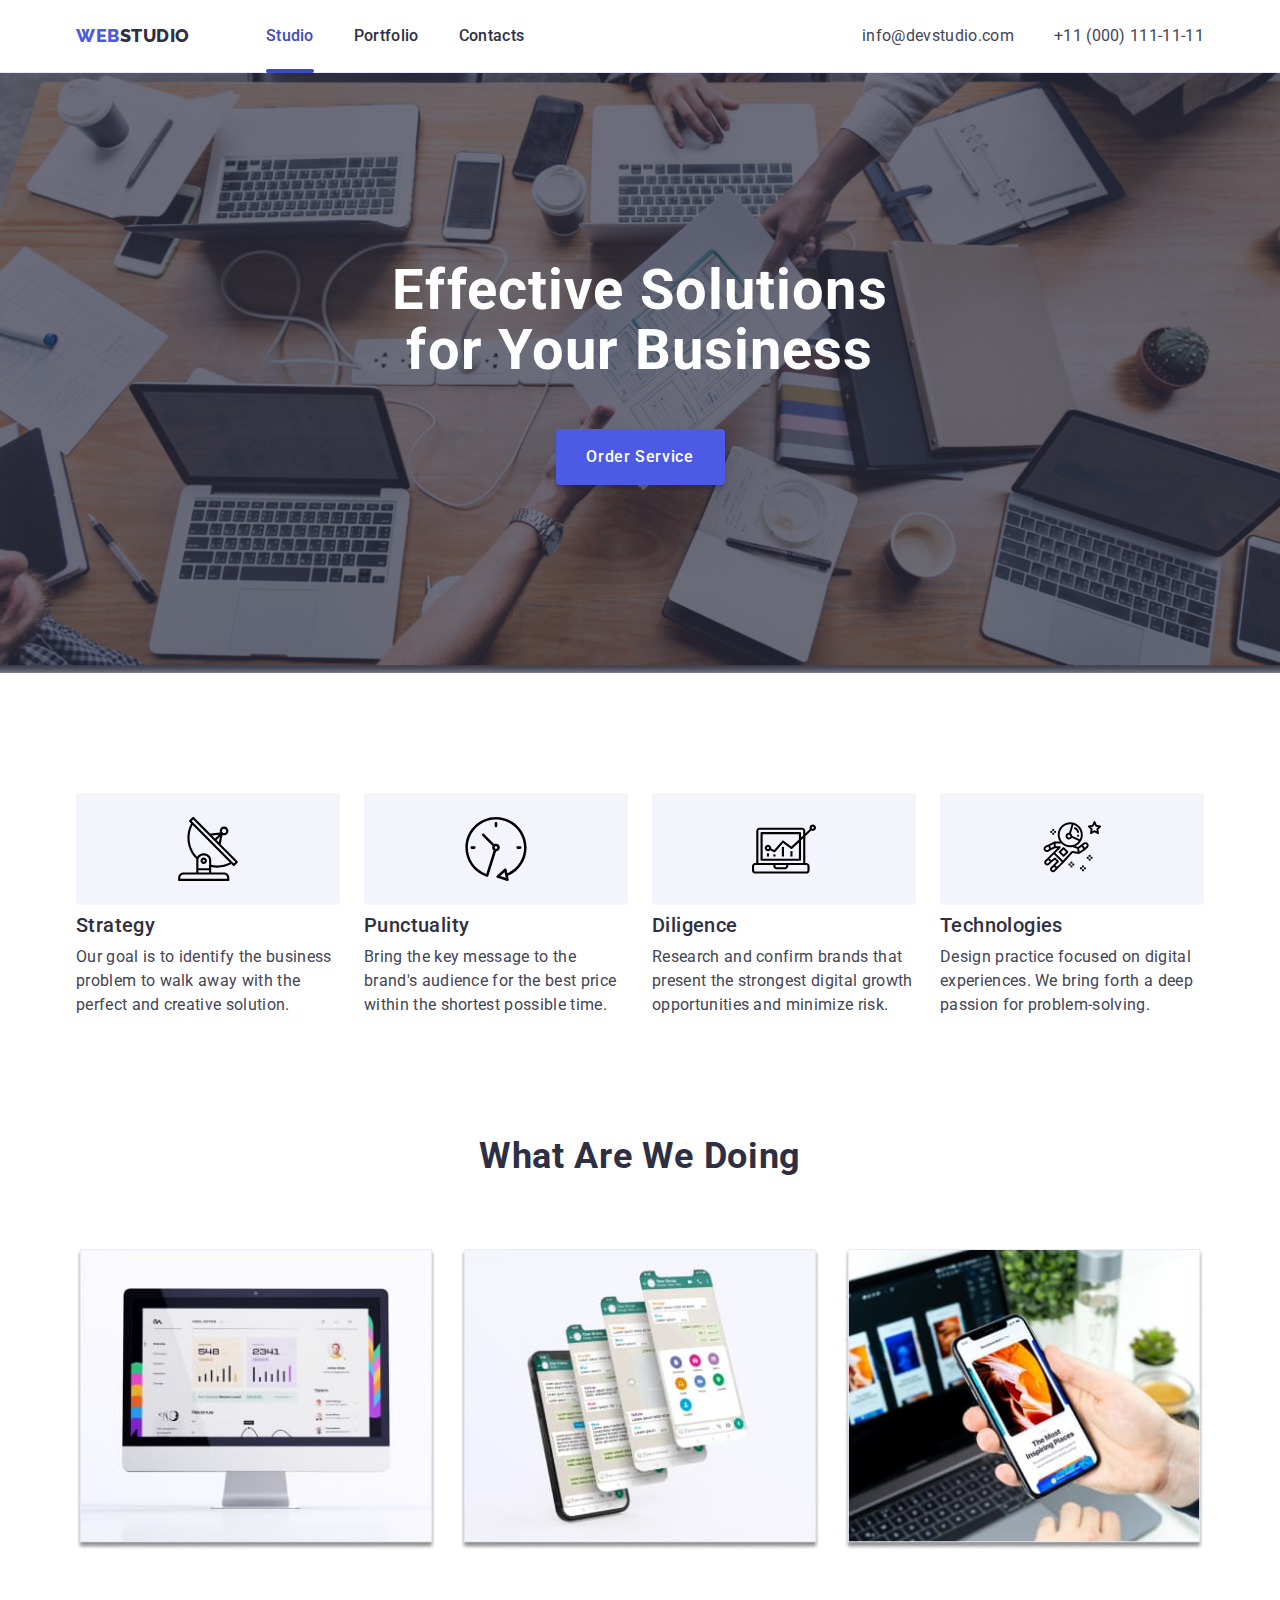
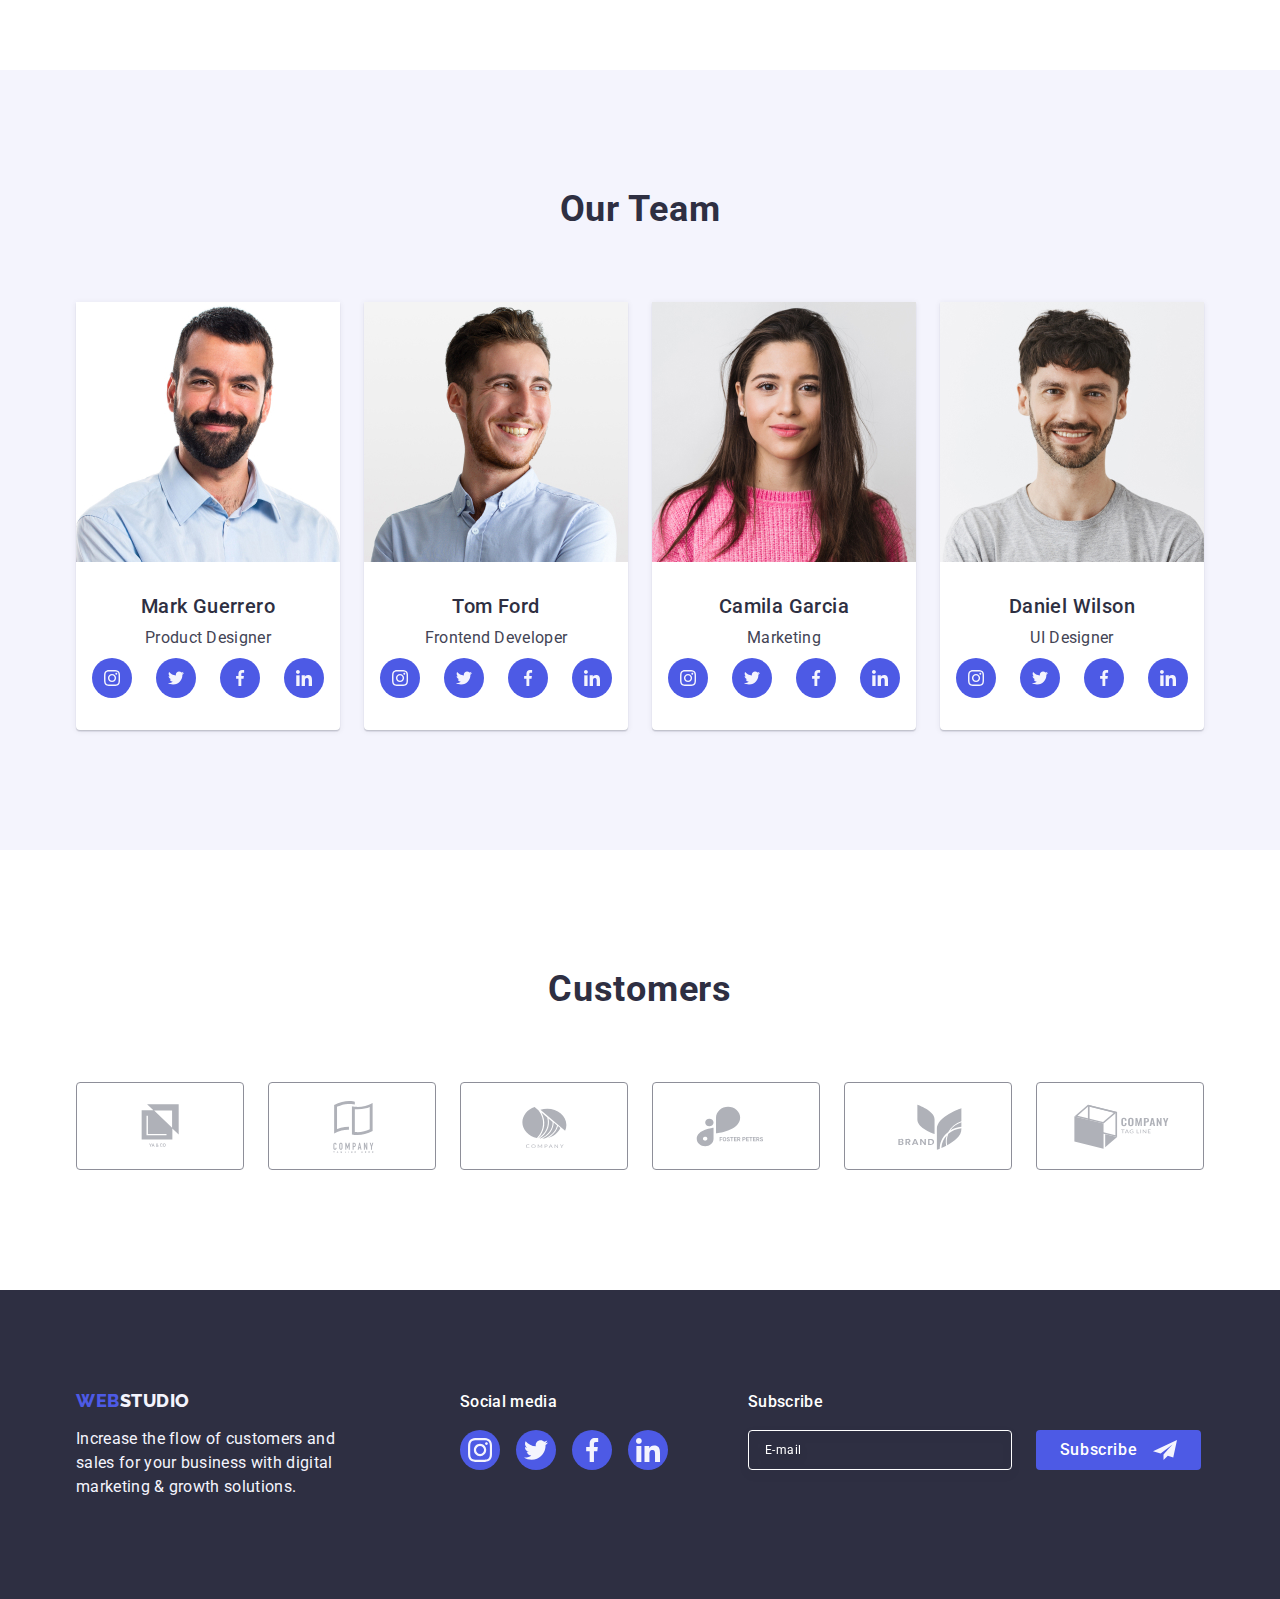
==== index.html @ 28e923bb "Initial commit" ====
<!DOCTYPE html>
<html lang="en">
  <head>
    <meta charset="UTF-8" />
    <meta http-equiv="X-UA-Compatible" content="IE=edge" />
    <meta name="viewport" content="width=device-width, initial-scale=1.0" />
    <title>WebStudio</title>
    <link
      rel="stylesheet"
      href="https://cdnjs.cloudflare.com/ajax/libs/modern-normalize/1.0.0/modern-normalize.min.css"
    />
    <link rel="stylesheet" href="./css/styles.css" />
    <link rel="preconnect" href="https://fonts.googleapis.com" />
    <link rel="preconnect" href="https://fonts.gstatic.com" crossorigin />
    <link
      href="https://fonts.googleapis.com/css2?family=Raleway:wght@800&family=Roboto:wght@400;500;700;900&display=swap"
      rel="stylesheet"
    />
  </head>
  <body>
    <header class="header-border">
      <div class="container header-container">
        <nav class="list header-nav">
          <a class="logo link header-nav-link margin-logo" href="./index.html"
            >Web<span class="studio">Studio</span></a
          >

          <ul class="list header-list">
            <li>
              <a
                class="menu-link link header-nav-link curent"
                href="./index.html"
                >Studio</a
              >
            </li>
            <li>
              <a class="menu-link link header-nav-link" href="./portfolio.html"
                >Portfolio</a
              >
            </li>
            <li>
              <a class="menu-link link header-nav-link" href="">Contacts</a>
            </li>
          </ul>
        </nav>
        <address class="contact list">
          <ul class="list contact-list">
            <li>
              <a
                class="contact-link link header-nav-link"
                href="mailto:info@devstudio.com"
                >info@devstudio.com</a
              >
            </li>
            <li>
              <a
                class="contact-link link header-nav-link"
                href="tel:+110001111111"
                >+11 (000) 111-11-11</a
              >
            </li>
          </ul>
        </address>
      </div>
    </header>
    <main>
      <!-- Section 1 -->
      <section class="section-order first-s">
        <div class="container">
          <h1 class="sectionh order-container">
            Effective Solutions for Your Business
          </h1>
          <button
            class="btn-order order-container"
            type="button"
            data-modal-open
          >
            Order Service
          </button>
        </div>
      </section>
      <!-- Section 2 -->
      <section class="section">
        <div class="container">
          <h2 class="visually-hidden">Section2</h2>
          <ul class="list section-info">
            <li class="section-info-list">
              <div class="section-list">
                <svg class="use-sec-2" width="64" height="64">
                  <use href="./images/icon.svg#icon-strategy"></use>
                </svg>
              </div>
              <h3 class="sectionhhh">Strategy</h3>
              <p class="info-p">
                Our goal is to identify the business problem to walk away with
                the perfect and creative solution.
              </p>
            </li>
            <li class="section-info-list">
              <div class="section-list">
                <svg class="use-sec-2" width="64" height="64">
                  <use href="./images/icon.svg#icon-punctuality"></use>
                </svg>
              </div>
              <h3 class="sectionhhh">Punctuality</h3>
              <p class="info-p">
                Bring the key message to the brand's audience for the best price
                within the shortest possible time.
              </p>
            </li>
            <li class="section-info-list">
              <div class="section-list">
                <svg class="use-sec-2" width="64" height="64">
                  <use href="./images/icon.svg#icon-diligence"></use>
                </svg>
              </div>
              <h3 class="sectionhhh">Diligence</h3>
              <p class="info-p">
                Research and confirm brands that present the strongest digital
                growth opportunities and minimize risk.
              </p>
            </li>
            <li class="section-info-list">
              <div class="section-list">
                <svg class="use-sec-2" width="64" height="64">
                  <use href="./images/icon.svg#icon-technologies"></use>
                </svg>
              </div>
              <h3 class="sectionhhh">Technologies</h3>
              <p class="info-p">
                Design practice focused on digital experiences. We bring forth a
                deep passion for problem-solving.
              </p>
            </li>
          </ul>
        </div>
      </section>
      <!-- Section 3 -->
      <section class="section sectoin-what">
        <div class="container">
          <h2 class="secthh list">What are we doing</h2>
          <ul class="list whatarewedoing">
            <li class="img-list">
              <img
                src="./images/img-1.jpg"
                alt="computer"
                width="360"
                height="300"
              />
            </li>
            <li class="img-list">
              <img
                src="./images/img-2.jpg"
                alt="iphone"
                width="360"
                height="300"
              />
            </li>
            <li class="img-list">
              <img
                src="./images/img-3.jpg"
                alt="computer and iphone"
                width="360"
                height="300"
              />
            </li>
          </ul>
        </div>
      </section>
      <!-- Section 4 -->
      <section class="sectionteam section">
        <div class="container">
          <h2 class="secthh list">Our Team</h2>
          <ul class="list whatarewedoing">
            <li class="team-back">
              <img
                src="./images/team-1.jpg"
                alt="a man with a beard"
                width="264"
              />

              <div class="name-and-job">
                <h3 class="section4">Mark Guerrero</h3>
                <p class="info-4">Product Designer</p>

                <ul class="list social-list">
                  <li class="social-list-item">
                    <a href="" class="btn-link">
                      <svg class="teamsvg" width="16" height="16">
                        <use href="./images/icon.svg#icon-instagram"></use>
                      </svg>
                    </a>
                  </li>
                  <li class="social-list-item">
                    <a href="" class="btn-link">
                      <svg class="teamsvg" width="16" height="16">
                        <use href="./images/icon.svg#icon-twitter"></use>
                      </svg>
                    </a>
                  </li>
                  <li class="social-list-item">
                    <a href="" class="btn-link">
                      <svg class="teamsvg" width="16" height="16">
                        <use href="./images/icon.svg#icon-facebook"></use>
                      </svg>
                    </a>
                  </li>
                  <li class="social-list-item">
                    <a href="" class="btn-link">
                      <svg class="teamsvg" width="16" height="16">
                        <use href="./images/icon.svg#icon-linkedin"></use>
                      </svg>
                    </a>
                  </li>
                </ul>
              </div>
            </li>
            <li class="team-back">
              <img
                src="./images/team-2.jpg"
                alt="a man in a shirt"
                width="264"
              />
              <div class="name-and-job">
                <h3 class="section4">Tom Ford</h3>
                <p class="info-4">Frontend Developer</p>

                <ul class="list social-list">
                  <li class="social-list-item">
                    <a href="" class="btn-link">
                      <svg class="teamsvg" width="16" height="16">
                        <use href="./images/icon.svg#icon-instagram"></use>
                      </svg>
                    </a>
                  </li>
                  <li class="social-list-item">
                    <a href="" class="btn-link">
                      <svg class="teamsvg" width="16" height="16">
                        <use href="./images/icon.svg#icon-twitter"></use>
                      </svg>
                    </a>
                  </li>
                  <li class="social-list-item">
                    <a href="" class="btn-link">
                      <svg class="teamsvg" width="16" height="16">
                        <use href="./images/icon.svg#icon-facebook"></use>
                      </svg>
                    </a>
                  </li>
                  <li class="social-list-item">
                    <a href="" class="btn-link">
                      <svg class="teamsvg" width="16" height="16">
                        <use href="./images/icon.svg#icon-linkedin"></use>
                      </svg>
                    </a>
                  </li>
                </ul>
              </div>
            </li>

            <li class="team-back">
              <img
                src="./images/team-3.jpg"
                alt="a girl in a pink sweater"
                width="264"
              />
              <div class="name-and-job">
                <h3 class="section4">Camila Garcia</h3>
                <p class="info-4">Marketing</p>

                <ul class="list social-list">
                  <li class="social-list-item">
                    <a href="" class="btn-link">
                      <svg class="teamsvg" width="16" height="16">
                        <use href="./images/icon.svg#icon-instagram"></use>
                      </svg>
                    </a>
                  </li>
                  <li class="social-list-item">
                    <a href="" class="btn-link">
                      <svg class="teamsvg" width="16" height="16">
                        <use href="./images/icon.svg#icon-twitter"></use>
                      </svg>
                    </a>
                  </li>
                  <li class="social-list-item">
                    <a href="" class="btn-link">
                      <svg class="teamsvg" width="16" height="16">
                        <use href="./images/icon.svg#icon-facebook"></use>
                      </svg>
                    </a>
                  </li>
                  <li class="social-list-item">
                    <a href="" class="btn-link">
                      <svg class="teamsvg" width="16" height="16">
                        <use href="./images/icon.svg#icon-linkedin"></use>
                      </svg>
                    </a>
                  </li>
                </ul>
              </div>
            </li>
            <li class="team-back">
              <img
                src="./images/team-4.jpg"
                alt="a man in a sriyan jacket"
                width="264"
              />
              <div class="name-and-job">
                <h3 class="section4">Daniel Wilson</h3>
                <p class="info-4">UI Designer</p>

                <ul class="list social-list">
                  <li class="social-list-item">
                    <a href="" class="btn-link">
                      <svg class="teamsvg" width="16" height="16">
                        <use href="./images/icon.svg#icon-instagram"></use>
                      </svg>
                    </a>
                  </li>
                  <li class="social-list-item">
                    <a href="" class="btn-link">
                      <svg class="teamsvg" width="16" height="16">
                        <use href="./images/icon.svg#icon-twitter"></use>
                      </svg>
                    </a>
                  </li>
                  <li class="social-list-item">
                    <a href="" class="btn-link">
                      <svg class="teamsvg" width="16" height="16">
                        <use href="./images/icon.svg#icon-facebook"></use>
                      </svg>
                    </a>
                  </li>
                  <li class="social-list-item">
                    <a href="" class="btn-link">
                      <svg class="teamsvg" width="16" height="16">
                        <use href="./images/icon.svg#icon-linkedin"></use>
                      </svg>
                    </a>
                  </li>
                </ul>
              </div>
            </li>
          </ul>
        </div>
      </section>
      <!--Section customers-->
      <section class="section sec">
        <div class="container">
          <h2 class="secthh list customer">Customers</h2>
          <ul class="list customer-sec">
            <li class="customer-list">
              <a class="link customer-link" href="">
                <svg class="customersvg" width="104" height="56">
                  <use href="./images/icon.svg#icon-logo-1"></use>
                </svg>
              </a>
            </li>
            <li class="customer-list">
              <a class="link customer-link" href="">
                <svg class="customersvg" width="104" height="56">
                  <use href="./images/icon.svg#icon-logo-2"></use>
                </svg>
              </a>
            </li>
            <li class="customer-list">
              <a class="link customer-link" href="">
                <svg class="customersvg" width="104" height="56">
                  <use href="./images/icon.svg#icon-logo-3"></use>
                </svg>
              </a>
            </li>
            <li class="customer-list">
              <a class="link customer-link" href="">
                <svg class="customersvg" width="104" height="56">
                  <use href="./images/icon.svg#icon-logo-4"></use>
                </svg>
              </a>
            </li>
            <li class="customer-list">
              <a class="link customer-link" href="">
                <svg class="customersvg" width="104" height="56">
                  <use href="./images/icon.svg#icon-logo-5"></use>
                </svg>
              </a>
            </li>
            <li class="customer-list">
              <a class="link customer-link" href="">
                <svg class="customersvg" width="104" height="56">
                  <use href="./images/icon.svg#icon-logo-6"></use>
                </svg>
              </a>
            </li>
          </ul>
        </div>
      </section>
    </main>
    <footer class="end">
      <div class="container sec-footer">
        <div class="footer-logo-wrapper">
          <a class="logo link footer-logo" href="./index.html"
            >Web<span class="st-footer">Studio</span></a
          >
          <p class="footend">
            Increase the flow of customers and sales for your business with
            digital marketing & growth solutions.
          </p>
        </div>

        <div class="footer-social-wrapper">
          <p class="social-media">Social media</p>
          <ul class="list social-list foot-list">
            <li class="social-list">
              <a href="" class="btn-link btn-link-footer">
                <svg class="use-sec-footer" width="24" height="24">
                  <use href="./images/icon.svg#icon-instagram"></use>
                </svg>
              </a>
            </li>
            <li class="social-list">
              <a href="" class="btn-link btn-link-footer">
                <svg class="use-sec-footer" width="24" height="24">
                  <use href="./images/icon.svg#icon-twitter"></use>
                </svg>
              </a>
            </li>
            <li class="social-list">
              <a href="" class="btn-link btn-link-footer">
                <svg class="use-sec-footer" width="24" height="24">
                  <use href="./images/icon.svg#icon-facebook"></use>
                </svg>
              </a>
            </li>
            <li class="social-list">
              <a href="" class="btn-link btn-link-footer">
                <svg class="use-sec-footer" width="24" height="24">
                  <use href="./images/icon.svg#icon-linkedin"></use>
                </svg>
              </a>
            </li>
          </ul>
        </div>
        <div class="footer-form-wrapper">
          <p class="social-media">Subscribe</p>
          <form class="footer-form">
            <label class="footer-form-label">
              <input
                type="email"
                name="user_email"
                class="footer-form-input"
                required
                placeholder="E-mail"
            /></label>
            <button type="submit" class="footer-btn social-media">
              Subscribe
              <svg class="telegram-svg" width="24" height="24">
                <use href="./images/icon.svg#icon-telegram"></use>
              </svg>
            </button>
          </form>
        </div>
      </div>
    </footer>
    <div class="backfon is-hidden" data-modal>
      <div class="modal">
        <button class="btnmodal" type="button" data-modal-close>
          <svg class="modal-close" width="8" height="8">
            <use href="./images/icon.svg#icon-modal"></use>
          </svg>
        </button>
        <form class="modal-form">
          <p class="call-you">Leave your contacts and we will call you back</p>
          <label class="modal-form-field">
            <span class="modal-form-input-desk">Name</span>
            <span class="modal-form-item-wrapper">
              <input
                type="text"
                name="user_name"
                class="modal-form-input"
                required
                pattern="^[a-zA-Zа-яА-ЯіІїЇ]+$"
                minlength="2"
              />
              <svg class="modal-form-svg" width="18" height="24">
                <use href="./images/icon.svg#icon-person"></use>
              </svg>
            </span>
          </label>
          <label class="modal-form-field">
            <span class="modal-form-input-desk">Phone</span>
            <span class="modal-form-item-wrapper">
              <input
                type="tel"
                name="user_phone"
                class="modal-form-input"
                required
                pattern="[0-9]{3}-[0-9]{3}-[0-9]{2}-[0-9]{2}"
                title="xxx-xxx-xx-xx"
              />
              <svg class="modal-form-svg" width="18" height="24">
                <use href="./images/icon.svg#icon-phone"></use>
              </svg>
            </span>
          </label>
          <label class="modal-form-field">
            <span class="modal-form-input-desk">Email</span>
            <span class="modal-form-item-wrapper">
              <input
                type="email"
                name="user_email"
                class="modal-form-input"
                required
              />
              <svg class="modal-form-svg" width="18" height="24">
                <use href="./images/icon.svg#icon-email-black"></use>
              </svg>
            </span>
          </label>
          <label class="modal-form-field">
            <span class="modal-form-input-desk">Comment</span>
            <textarea
              name="user_message"
              class="modal-form-text"
              placeholder="Text input"
            ></textarea>
          </label>
          <input
            id="user-policy"
            type="checkbox"
            name="user_policy"
            class="modal-form-check visually-hidden"
          />
          <label for="user-policy" class="modal-form-check-desk">
            <span class="modal-fake-checkbox">
              <svg class="modal-fake-svg" width="10" height="8">
                <use href="./images/icon.svg#icon-check"></use>
              </svg>
            </span>
            I accept the terms and conditions of the&nbsp;
            <a href="" class="modal-policy-link">Privacy Policy</a></label
          >
          <button type="submit" class="modal-form-send">Send</button>
        </form>
      </div>
    </div>
    <script src="./js/modal.js"></script>
  </body>
</html>
---- css/styles.css ----
:root {
    --back-cl:#FFFFFF;
    --text-cl:#4d5ae5;
    --logo-span:#2e2f42;
    --hover-cl: #404bbf;
    --contact-cl: #434455;
    --back-btn-cl: #f4f4fd;
    --icon-color:#afb1b8;
    --transition-fon: 1250ms cubic-bezier(0.4, 0, 0.2, 1);
}


h1,
h2,
h3,
h4,
h5,
h6,
p {
    margin: 0;
}

ul,
ol {
    margin: 0;
    padding: 0;
}
.link {
    text-decoration: none;
}

.list {
    list-style: none;
    padding: 0;
    margin: 0;
}

img {
    display: block;
    max-width: 100%;
    height: auto;
}
button {
    cursor: pointer;
}
.visually-hidden {
    position: absolute;
    width: 1px;
    height: 1px;
    margin: -1px;
    border: 0;
    padding: 0;

    white-space: nowrap;
    clip-path: inset(100%);
    clip: rect(0 0 0 0);
    overflow: hidden;
}

.container {
    width: 1158px;
    margin-left: auto;
    margin-right: auto;
    padding-left: 15px;
    padding-right: 15px;
    align-items: center;
}
body {
    font-family: "Roboto", sans-serif;
    color: var(--contact-cl);
    background-color: var(--back-cl);
}
/* Header*/
.header-border {
    border-bottom: 1px solid #e7e9fc;
    box-shadow: 0px 2px 1px rgba(46, 47, 66, 0.08),
        0px 1px 1px rgba(46, 47, 66, 0.16),
        0px 1px 6px rgba(46, 47, 66, 0.08);
}
.header-container {
    display: flex;
}
.header-nav {
    display: flex;
    margin-right: auto;
    align-items: center;
}
.logo {
    font-family: "Raleway", sans-serif;
    font-weight: 800;
    font-size: 18px;
    line-height: 1.17;
    letter-spacing: 0.03em;
    text-transform: uppercase;
    color: var(--text-cl);
}
.menu-link {
    font-weight: 500;
    font-size: 16px;
    line-height: 1.5;
    letter-spacing: 0.02em;
    color: var(--logo-span);
    transition: color var(--transition-fon);
}


.menu-link:hover,
.menu-link:focus {
    color: var(--hover-cl);

}
.header-nav-link {
    display: block;
    padding-top: 24px;
    padding-bottom: 24px;
}
.header-list {
    display: flex;
    align-items: center;
    gap: 40px;
}
.contact-list {
    display: flex;
    align-items: center;
    gap: 40px;
}
.margin-logo {
    margin-right: 76px;
}
.studio {
    color: var(--logo-span);
}
.contact {
    font-style: normal;
}

.contact-link {
    font-size: 16px;
    line-height: 1.5;
    letter-spacing: 0.02em;
    color: var(--contact-cl);
    transition: color var(--transition-fon);
}

.contact-link:hover,
.contact-link:focus {
    color: var(--hover-cl);
}
.curent {
    position: relative;
    color: var(--hover-cl);
}

.curent::after {
    display: block;
    position: absolute;
    content: '';
    width: 100%;
    height: 4px;
    border-radius: 2px;
    bottom: -1px;
    background-color: var(--hover-cl);
}
/*Section order*/
.section-order {
    padding-top: 188px;
    padding-bottom: 188px;
}
.sectionh {
    font-size: 56px;
    line-height: 1.07;
    text-align: center;
    letter-spacing: 0.02em;
    color: var(--back-cl);
    max-width: 496px;
    margin-bottom: 48px;
}
.order-container {
    margin-left: auto;
    margin-right: auto;
}
.first-s {
    background-image: linear-gradient(rgba(46, 47, 66, 0.7), rgba(46, 47, 66, 0.7)), url(../images/hero-back.jpg);

    background-repeat: no-repeat;
    background-position: center;
    background-size: cover;
    max-width: 1440px;
    max-height: 600px;
    margin: 0 auto;

}
.btn-order {
    display: block;
    background-color: #4D5AE5;
    font-family: "Roboto", sans-serif;
    font-weight: 500;
    font-size: 16px;
    line-height: 1.5;
    letter-spacing: 0.04em;
    box-shadow: 0px 4px 4px rgba(0, 0, 0, 0.15);
    border-radius: 4px;
    border: 0;
    color: var(--back-cl);
    cursor: pointer;
    min-width: 169px;
    min-height: 56px;
    transition: color var(--transition-fon), background-color var(--transition-fon);
}

.btn-order:hover,
.btn-order:focus {
    color: var(--back-cl);
    background-color: var(--hover-cl);

}
/*Section 2*/
.section {
    padding-top: 120px;
    padding-bottom: 120px;
}
.section-info {
    display: flex;
    gap: 24px;
}
.section-info-list {
    width: calc((100% - 72px) / 4);
}
.section-list {
    display: flex;
    align-items: center;
    justify-content: center;
    width: 264px;
    height: 112px;
    background-color: #F4F4FD;
    margin-bottom: 8px;
    border-radius: 4px;
    transition: filter var(--transition-fon);
}

.section-list:hover,
.section-list:focus {
    filter: drop-shadow(0px 4px 4px rgba(0, 0, 0, 0.25));
}
.sectionhhh {
    font-weight: 500;
    font-size: 20px;
    line-height: 1.2;
    letter-spacing: 0.02em;
    color: var(--logo-span);
    margin-bottom: 8px;
}
.info-p {
    font-size: 16px;
    line-height: 1.5;
    letter-spacing: 0.02em;
    color: var(--contact-cl);
    width: 264px;
}
/*Section 3*/
.sectoin-what {
    padding-top: 0;
}
.secthh {
    font-size: 36px;
    line-height: 1.11;
    text-align: center;
    letter-spacing: 0.02em;
    text-transform: capitalize;
    color: var(--logo-span);
    margin-bottom: 72px;
}
.whatarewedoing {
    display: flex;
    gap: 24px;
}
.img-list {
    width: calc((100% - 48px) / 3);
}
/*Section team*/
.sectionteam {
    background-color: var(--back-btn-cl);
}
.team-back {
    background-color: #FFFFFF;
    width: calc((100% - 72px) / 4);
    box-shadow: 0px 1px 6px rgba(46, 47, 66, 0.08), 0px 1px 1px rgba(46, 47, 66, 0.16), 0px 2px 1px rgba(46, 47, 66, 0.08);
    border-radius: 0px 0px 4px 4px;
}
.name-and-job {
    padding: 32px 0;
    border-radius: 0px 0px 4px 4px;
}
.section4 {
    font-weight: 500;
    font-size: 20px;
    line-height: 1.2;
    letter-spacing: 0.02em;
    color: var(--logo-span);
    margin-bottom: 8px;
    text-align: center;
}

.info-4 {
    font-size: 16px;
    line-height: 1.5;
    letter-spacing: 0.02em;
    color: var(--contact-cl);
    text-align: center;
    margin-bottom: 8px;
}

.social-list {
    display: flex;
    justify-content: center;
    gap: 24px;
}

.social-list-item {
    width: 40px;
    height: 40px;
}

.btn-link {
    display: flex;
    justify-content: center;
    align-items: center;
    width: 40px;
    height: 40px;
    background-color: var(--text-cl);
    border-radius: 50%;
    border: 0;
    transition: background-color var(--transition-fon);
}

.btn-link:hover,
.btn-link:focus {
    background-color: var(--hover-cl);
}
.teamsvg {
    fill: var(--back-btn-cl);
}
/*Section customers*/
.customer {
    line-height: 1.1;
}
.customer-sec {
    display: flex;
    gap: 24px;
}
.customer-list {
    width: calc((100% - 120px) / 6);
}
.customer-link {
    display: flex;
    width: 168px;
    height: 88px;
    border: 1px solid #8E8F99;
    border-radius: 4px;
    gap: 24px;
    justify-content: center;
    align-items: center;
    color: var(--icon-color);
    transition: border-color var(--transition-fon), color var(--transition-fon);
}

.customersvg {
    fill: currentColor;
    transition: fill var(--transition-fon);
}

.customer-link:hover .customersvg,
.customer-link:focus .customersvg {
    fill: #404BBF;
}

.customer-link:hover,
.customer-link:focus {
    border-color: #404BBF;
    color: #404bbf;
}
/*footer*/
.sec-footer {
    display: flex;
    align-items: baseline;
}
.end {
    background-color: var(--logo-span);
    padding: 100px 0;
}
.footer-logo {
    display: inline-block;
    margin-bottom: 16px;
}
.footer-logo-wrapper{
    margin-right: 120px;
}
.footer-social-wrapper{
    margin-right: 80px;
}
.st-footer {
    color: var(--back-btn-cl);
}
.footend {
    font-family: 'Roboto', sans-serif;
    font-style: normal;
    font-weight: 400;
    font-size: 16px;
    line-height: 24px;
    letter-spacing: 0.02em;
    color: var(--back-btn-cl);
    width: 264px;
}
.social-media {
    display: inline-block;
    font-family: 'Roboto', sans-serif;
    font-style: normal;
    font-weight: 500;
    font-size: 16px;
    line-height: 24px;
    letter-spacing: 0.02em;
    color: #FFFFFF;
    margin-bottom: 16px;
}
.foot-list {
    gap: 16px;
}
.btn-link-footer {
    transition: background-color var(--transition-fon);
}
.btn-link-footer:hover,
.btn-link-footer:focus {
    background-color: #31D0AA;
}
.use-sec-footer {
    fill: var(--back-btn-cl);
}
.footer-form-input {
    width: 264px;
    height: 40px;
    padding: 8px 16px;
    background-color: transparent;
    border: 1px solid #FFFFFF;
    filter: drop-shadow(0px 4px 4px rgba(0, 0, 0, 0.15));
    border-radius: 4px;
    
        
}
.footer-form {
    display: flex;
    gap: 24px;
}
.footer-form-input::placeholder, .footer-form-input{
        font-weight: 400;
        font-size: 12px;
        line-height: 24px;
        letter-spacing: 0.04em;
        color: #FFFFFF;
}
.footer-btn {
    display: flex;
    align-items: center;
    justify-content: center;
    gap: 16px;
    min-width: 165px;
    height: 40px;
    background: #4D5AE5;
    border-radius: 4px;
    border: none;
    letter-spacing: 0.04em;
    margin: 0;
    transition: background-color var(--transition-fon);
}
.footer-btn:hover, .footer-btn:focus {
    background-color: var(--hover-cl);
}
.telegram-svg {
    fill: var(--back-btn-cl);
}
/*potrfolio*/
.section-all-btn {
    padding-top: 96px;
    padding-bottom: 120px;
}
.btnflex {
    display: flex;
    gap: 24px;
    justify-content: center;
    margin-bottom: 72px;
}
.btn-all {
    display: block;
    font-family: "Roboto", sans-serif;
    font-weight: 500;
    font-size: 16px;
    line-height: 1.5;
    border: 1px solid #E7E9FC;
    border-radius: 4px;
    letter-spacing: 0.04em;
    color: var(--text-cl);
    background-color: var(--back-btn-cl);
    cursor: pointer;
    padding: 12px 24px;
    transition: color var(--transition-fon), background-color var(--transition-fon), box-shadow var(--transition-fon) , border var(--transition-fon);

}
.btn-all:hover,
.btn-all:focus {
    color: var(--back-cl);
    background-color: var(--hover-cl);
    border: 1px solid transparent;
    box-shadow: 0px 3px 1px rgba(0, 0, 0, 0.1),
        0px 2px 1px rgba(0, 0, 0, 0.08),
        0px 2px 2px rgba(0, 0, 0, 0.12);
}
.portfolio-list {
    width: calc((100% - 48px) / 3);

}

.portfollio-link {
    display: block;
    transition: box-shadow var(--transition-fon);
}

.portfollio-link:hover,
.portfollio-link:focus {

    box-shadow: 0px 1px 6px rgba(46, 47, 66, 0.08),
        0px 1px 1px rgba(46, 47, 66, 0.16),
        0px 2px 1px rgba(46, 47, 66, 0.08);
}

.portfolio-list:hover,
.portfolio-list:focus {
    box-shadow: 0px 1px 6px rgba(46, 47, 66, 0.08), 0px 1px 1px rgba(46, 47, 66, 0.16), 0px 2px 1px rgba(46, 47, 66, 0.08);
}
.imgdev {
    display: flex;
    flex-wrap: wrap;
    row-gap: 48px;
    column-gap: 24px;
    margin-bottom: 72px
}

.portfolio-img-dev {
    padding: 32px 16px;
    border: 1px solid #e7e9fc;
    border-top: none;

}



.images-text {
    font-weight: 500;
    font-size: 20px;
    line-height: 1.2;
    letter-spacing: 0.02em;
    color: var(--logo-span);
    margin-bottom: 8px;
}
.images-dev {
    font-size: 16px;
    line-height: 1.5;
    letter-spacing: 0.02em;
    color: var(--contact-cl);
}
.overlay {
    position: absolute;
        font-style: normal;
        font-weight: 400;
        font-size: 16px;
        line-height: 24px;
        letter-spacing: 0.02em;
        color: var(--back-btn-cl);
        background-color: var(--text-cl);
        padding-top: 40px;
        padding-left: 32px;
        padding-right: 32px;
        top: 0;
        left: 0;
        height: 100%;
        overflow: auto;
        transform: translate(0, 100%);
        transition: transform var(--transition-fon);
        
}
.overlay-container {
    position: relative;
    overflow: hidden;
}
.portfolio-list:hover .overlay, .portfolio-list:focus .overlay {
    transform: translate(0, 0);
}

.backfon {
    position: fixed;
    top: 0;
    left: 0;
    z-index: 100;
    width: 100%;
    height: 100%;
    background-color: rgba(46, 47, 66, 0.4);
    transition: opacity var(--transition-fon), visibility var(--transition-fon);
}
.backfon.is-hidden {
    opacity: 0;
    visibility: hidden;
    pointer-events: none;
}


.modal {
    position: absolute;
        width: 408px;
        min-height: 576px;
        top: 50%;
        left: 50%;
        transform: translate(-50%, -50%);
        background: #FCFCFC;
        box-shadow: 0px 1px 1px rgba(0, 0, 0, 0.14), 0px 1px 3px rgba(0, 0, 0, 0.12), 0px 2px 1px rgba(0, 0, 0, 0.2);
        border-radius: 4px;
        padding: 24px;
        padding-top: 72px;
}

.btnmodal {
    display: flex;
    position: absolute;
    top: 24px;
    right: 24px;
    justify-content: center;
    align-items: center;
    background-color: #E7E9FC;
    border: 1px solid rgba(0, 0, 0, 0.1);
    width: 24px;
    height: 24px;
    border-radius: 50%;
    padding: 0;
    transition: background-color var(--transition-fon);
    
}
.modal-close {
    transition: fill var(--transition-fon);
}
.btnmodal:hover , .btnmodal:focus
{
    background-color: var(--hover-cl);
    fill: var(--back-cl);
}


/*modal form*/
.call-you {
    font-weight: 500;
    font-size: 16px;
    line-height: 24px;
    text-align: center;
    letter-spacing: 0.02em;
    color: #2E2F42;
    margin-bottom: 16px;
}

.modal-form {
    display:flex;
    flex-direction: column;
}
.modal-form-input {
    width: 100%;
    height: 40px;
    border: 1px solid rgba(46, 47, 66, 0.4);
border-radius: 4px;
padding-left: 38px;
transition: border-color var(--transition-fon);
}
.modal-form-input:focus{
    border-color: var(--text-cl);
    outline: none;
}
.modal-form-input:focus+.modal-form-svg {
    fill: var(--text-cl);}
.modal-form-input-desk {
    display: block;
    font-weight: 400;
    font-size: 12px;
    line-height: 14px;
    letter-spacing: 0.04em;
    color: #8E8F99;
    margin-bottom: 4px;
}
.modal-form-item-wrapper{
    display: block;
    position: relative;
}
.modal-form-svg {
    position: absolute;
    top: 50%;
    left: 16px;
    transform: translateY(-50%);
    transition: fill var(--transition-fon);
    
}
.modal-form-field {
    margin-bottom: 8px;
}
.modal-form-text {
    width: 100%;
    height: 120px;
    padding: 8px 16px;
    border: 1px solid rgba(46, 47, 66, 0.4);
    border-radius: 4px;
    resize: none;
    transition: border-color var(--transition-fon);
}
.modal-form-text::placeholder {
    font-weight: 400;
    font-size: 12px;
    line-height: 14px;
    letter-spacing: 0.04em;
     color: rgba(46, 47, 66, 0.4);
}
.modal-form-text:focus {
    border-color: var(--text-cl);
    outline: none;
}
.modal-form-check-desk::before {
    content: '';
    display: block;
    width: 16px;
    height: 16px;
    border: 1px solid rgba(46, 47, 66, 0.4);
    border-radius: 2px;
    cursor: pointer;
}
.modal-form-check:checked + .modal-form-check-desk::before  {
   
    background-color: var(--hover-cl);
}
.modal-form-check:focus + .modal-form-check-desk::before {
   border: 1px solid var(--hover-cl);
}
.modal-form-check-desk {
    display: flex;
    align-items: center;
    position: relative;
    
    margin-bottom: 24px;
    font-weight: 400;
    font-size: 12px;
    line-height: 14px;
    letter-spacing: 0.04em;
    color: #8E8F99;

}
 .modal-fake-checkbox {
    opacity: 0;
    margin-right: 8px;
 }

.modal-fake-svg {
    position: absolute;
    top: 4px;
    left: 3px;
    fill: var(--back-btn-cl);
}
.modal-form-check:checked +.modal-form-check-desk > .modal-fake-checkbox {
    opacity: 1;
}
.modal-policy-link{
color: var(--text-cl);
transition: color var(--transition-fon);
}
.modal-policy-link:hover, .modal-policy-link:focus {
    color: var(--hover-cl);
}
.modal-form-send {
    display: block;
    background-color: #4D5AE5;
    align-self: center;
    font-family: "Roboto", sans-serif;
    font-weight: 500;
    font-size: 16px;
    line-height: 1.5;
    letter-spacing: 0.04em;
    box-shadow: 0px 4px 4px rgba(0, 0, 0, 0.15);
    border-radius: 4px;
    border: 0;
    color: var(--back-cl);
    cursor: pointer;
    min-width: 169px;
    min-height: 56px;
    transition: color var(--transition-fon), background-color var(--transition-fon);
}

.modal-form-send:hover,
.modal-form-send:focus {
    color: var(--back-cl);
    background-color: var(--hover-cl);

}
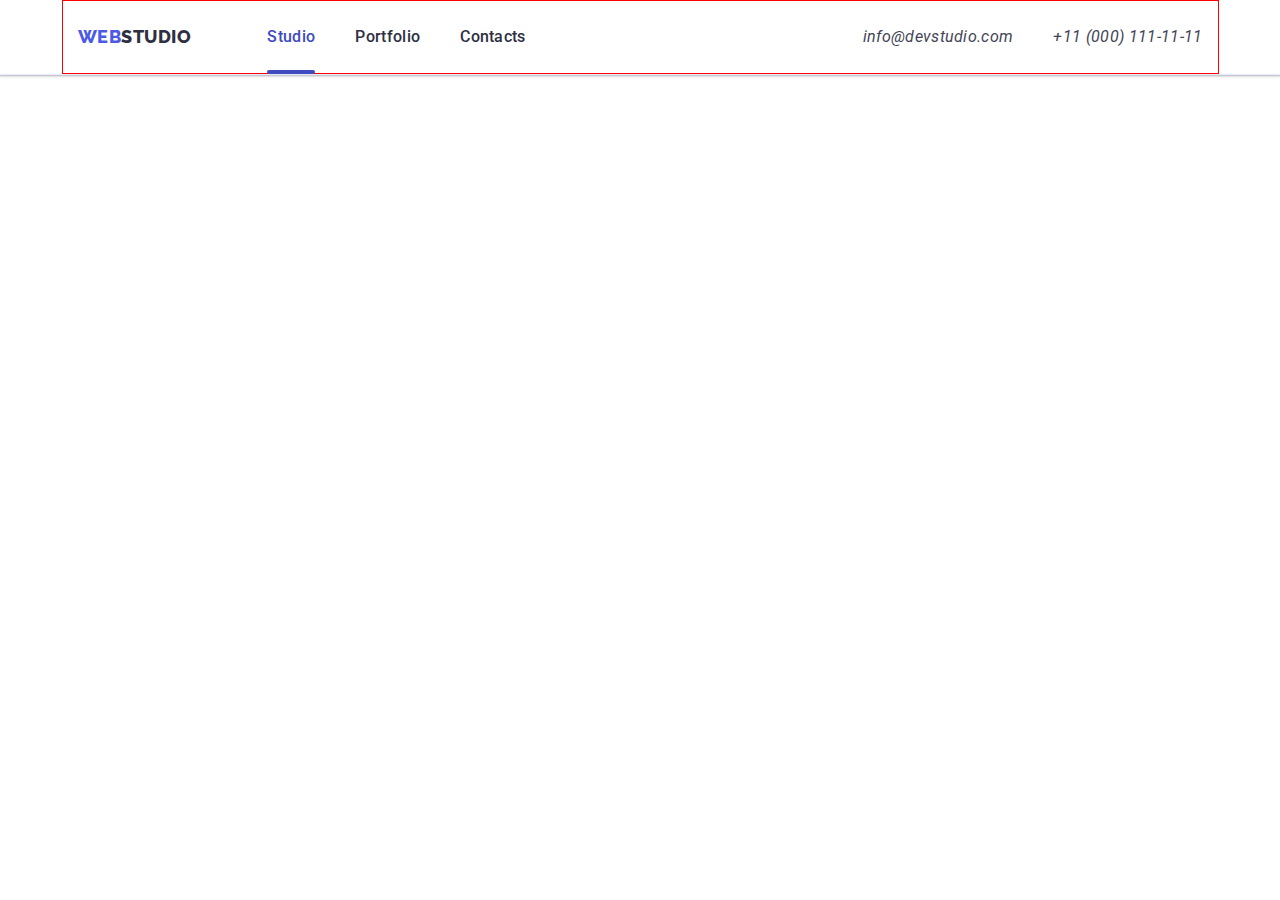
==== commit 8bf2ed5e: "a" ====
--- a/index.html
+++ b/index.html
@@ -43,29 +43,101 @@
             </li>
           </ul>
         </nav>
+        <button class="mobile-menu-open js-open-menu" type="button">
+          <svg class="burger" width="32" height="22">
+            <use href="./images/icon.svg#icon-burger"></use>
+          </svg>
+        </button>
         <address class="contact list">
           <ul class="list contact-list">
             <li>
-              <a
-                class="contact-link link header-nav-link"
-                href="mailto:info@devstudio.com"
+              <a class="contact-link link" href="mailto:info@devstudio.com"
                 >info@devstudio.com</a
               >
             </li>
             <li>
-              <a
-                class="contact-link link header-nav-link"
-                href="tel:+110001111111"
+              <a class="contact-link link" href="tel:+110001111111"
                 >+11 (000) 111-11-11</a
               >
             </li>
           </ul>
         </address>
+      </div>
+      <!-- Modal mobile -->
+      <div class="modal-mobile js-menu-container">
+        <div class="mobile-container">
+          <button class="btn-mobile js-close-menu" type="button">
+            <svg class="modal-close" width="8" height="8">
+              <use href="./images/icon.svg#icon-modal"></use>
+            </svg>
+          </button>
+          <div class="contact-modal">
+            <ul class="list mobile-link-list">
+              <li>
+                <a class="link mobile-link" href="./index.html">Studio</a>
+              </li>
+              <li>
+                <a class="link mobile-link" href="./portfolio.html"
+                  >Portfolio</a
+                >
+              </li>
+              <li>
+                <a class="link mobile-link mobile-curent" href="">Contacts</a>
+              </li>
+            </ul>
+          </div>
+          <address>
+            <ul class="list mobile-contact">
+              <li>
+                <a
+                  class="link mobile-link mobile-curent"
+                  href="tel:+110001111111"
+                  >+11 (000) 111-11-11</a
+                >
+              </li>
+              <li>
+                <a class="link mobile-email" href="mailto:info@devstudio.com"
+                  >info@devstudio.com</a
+                >
+              </li>
+            </ul>
+          </address>
+          <ul class="list mobile-social-list">
+            <li class="social-list-item">
+              <a href="" class="btn-link">
+                <svg class="teamsvg" width="24" height="24">
+                  <use href="./images/icon.svg#icon-instagram"></use>
+                </svg>
+              </a>
+            </li>
+            <li class="social-list-item">
+              <a href="" class="btn-link">
+                <svg class="teamsvg" width="24" height="24">
+                  <use href="./images/icon.svg#icon-twitter"></use>
+                </svg>
+              </a>
+            </li>
+            <li class="social-list-item">
+              <a href="" class="btn-link">
+                <svg class="teamsvg" width="24" height="24">
+                  <use href="./images/icon.svg#icon-facebook"></use>
+                </svg>
+              </a>
+            </li>
+            <li class="social-list-item">
+              <a href="" class="btn-link">
+                <svg class="teamsvg" width="24" height="24">
+                  <use href="./images/icon.svg#icon-linkedin"></use>
+                </svg>
+              </a>
+            </li>
+          </ul>
+        </div>
       </div>
     </header>
     <main>
       <!-- Section 1 -->
-      <section class="section-order first-s">
+      <!-- <section class="section-order first-s">
         <div class="container">
           <h1 class="sectionh order-container">
             Effective Solutions for Your Business
@@ -78,9 +150,9 @@
             Order Service
           </button>
         </div>
-      </section>
+      </section> -->
       <!-- Section 2 -->
-      <section class="section">
+      <!-- <section class="section">
         <div class="container">
           <h2 class="visually-hidden">Section2</h2>
           <ul class="list section-info">
@@ -134,9 +206,9 @@
             </li>
           </ul>
         </div>
-      </section>
+      </section> -->
       <!-- Section 3 -->
-      <section class="section sectoin-what">
+      <!-- <section class="section sectoin-what">
         <div class="container">
           <h2 class="secthh list">What are we doing</h2>
           <ul class="list whatarewedoing">
@@ -166,9 +238,9 @@
             </li>
           </ul>
         </div>
-      </section>
+      </section> -->
       <!-- Section 4 -->
-      <section class="sectionteam section">
+      <!-- <section class="sectionteam section">
         <div class="container">
           <h2 class="secthh list">Our Team</h2>
           <ul class="list whatarewedoing">
@@ -344,9 +416,9 @@
             </li>
           </ul>
         </div>
-      </section>
+      </section> -->
       <!--Section customers-->
-      <section class="section sec">
+      <!-- <section class="section sec">
         <div class="container">
           <h2 class="secthh list customer">Customers</h2>
           <ul class="list customer-sec">
@@ -394,9 +466,9 @@
             </li>
           </ul>
         </div>
-      </section>
+      </section> -->
     </main>
-    <footer class="end">
+    <!-- <footer class="end">
       <div class="container sec-footer">
         <div class="footer-logo-wrapper">
           <a class="logo link footer-logo" href="./index.html"
@@ -544,6 +616,7 @@
         </form>
       </div>
     </div>
-    <script src="./js/modal.js"></script>
+    <script src="./js/modal.js"></script> -->
+    <script src="./js/mobile-menu.js"></script>
   </body>
 </html>
--- a/css/styles.css
+++ b/css/styles.css
@@ -56,34 +56,162 @@
     clip: rect(0 0 0 0);
     overflow: hidden;
 }
-
-.container {
+body {
+    font-family: "Roboto", sans-serif;
+    color: var(--contact-cl);
+    background-color: var(--back-cl);
+}
+/* .container {
     width: 1158px;
     margin-left: auto;
     margin-right: auto;
     padding-left: 15px;
     padding-right: 15px;
     align-items: center;
-}
-body {
-    font-family: "Roboto", sans-serif;
-    color: var(--contact-cl);
-    background-color: var(--back-cl);
+} */
+.container {
+    padding-left: 16px;
+    padding-right: 16px;
+    border: 1px solid red;
+    margin: 0 auto;
 }
 /* Header*/
-.header-border {
-    border-bottom: 1px solid #e7e9fc;
-    box-shadow: 0px 2px 1px rgba(46, 47, 66, 0.08),
-        0px 1px 1px rgba(46, 47, 66, 0.16),
-        0px 1px 6px rgba(46, 47, 66, 0.08);
+  .header-container {
+      padding-top: 24px;
+      padding-bottom: 22px;
+  }
+@media screen and (min-width: 428px){
+    .container {
+        max-width: 768px;
+        margin-left: auto;
+        margin-right: auto;
+    }
+    .logo {
+        margin-right: 120px;
+    }
+  
+        .menu-link {
+            font-weight: 500;
+            font-size: 16px;
+            line-height: 1.5;
+            letter-spacing: 0.02em;
+            color: var(--logo-span);
+            transition: color var(--transition-fon);
+        }
+    
+    
+       
+}
+@media screen and (min-width: 768px){
+    .container {
+        max-width: 1157px;
+    }
+        .header-container {
+            padding-top: 0;
+            padding-bottom: 0;
+        }
+        .header-nav {
+            display: flex;
+            margin-right: auto;
+            align-items: center;
+        }
+    .header-list {
+            display: flex;
+            align-items: center;
+            gap: 40px;
+            margin-right: 122px;
+        }
+        .contact-list {
+            display: block;
+            display: flex;
+            flex-direction: column;
+            gap: 12px;
+        }
+        
+        .contact-link{
+            font-weight: 400;
+            font-size: 12px;
+            line-height: 14px;
+            letter-spacing: 0.04em;
+            color: var(--contact-cl);
+        }
+        .curent {
+            position: relative;
+            color: var(--hover-cl);
+        }
+        
+        .curent::after {
+            display: block;
+            position: absolute;
+            content: '';
+            width: 100%;
+            height: 4px;
+            border-radius: 2px;
+            bottom: -1px;
+            background-color: var(--hover-cl);
+        }
+        .header-nav-link {
+            display: block;
+            padding-top: 24px;
+            padding-bottom: 22px;
+        }
+        
+        
+}
+@media screen and (min-width: 1158px) {
+    .container {
+        width: 1158px;
+        padding-left: 15px;
+        padding-right: 15px;
+    }
+        .header-nav-link {
+            padding-bottom: 24px;
+        }
+       
+        .logo {
+            margin-right: 76px;
+        }
+    .header-list {
+        margin-right: 322px;
+    }
+    .contact-list {
+        flex-direction: row;
+        gap: 40px;
+    }
+    .contact-link {
+        font-size: 16px;
+        line-height: 24px;
+        letter-spacing: 0.02em;
+    }
+         .menu-link:hover,
+         .menu-link:focus {
+             color: var(--hover-cl);
+    
+         }
+}
+
+
+@media screen and (max-width: 767px) {
+    .header-list {
+            display: none;
+        }
+    
+        .contact {
+            display: none;
+        }
 }
 .header-container {
     display: flex;
-}
-.header-nav {
-    display: flex;
-    margin-right: auto;
     align-items: center;
+    justify-content: space-between;
+    
+}
+.mobile-menu-open {
+    background-color: transparent;
+    border: 0;
+    padding: 0;
+    line-height: 0;
+    
 }
 .logo {
     font-family: "Raleway", sans-serif;
@@ -94,26 +222,28 @@
     text-transform: uppercase;
     color: var(--text-cl);
 }
-.menu-link {
-    font-weight: 500;
-    font-size: 16px;
-    line-height: 1.5;
-    letter-spacing: 0.02em;
+.studio {
     color: var(--logo-span);
-    transition: color var(--transition-fon);
-}
-
-
-.menu-link:hover,
-.menu-link:focus {
-    color: var(--hover-cl);
-
-}
-.header-nav-link {
-    display: block;
-    padding-top: 24px;
-    padding-bottom: 24px;
-}
+}
+@media screen and (min-width: 767px) {
+ .mobile-menu-open {
+    display: none;
+ }
+    
+} 
+   .header-border {
+       border-bottom: 1px solid #e7e9fc;
+       box-shadow: 0px 2px 1px rgba(46, 47, 66, 0.08),
+           0px 1px 1px rgba(46, 47, 66, 0.16),
+           0px 1px 6px rgba(46, 47, 66, 0.08);
+   }
+
+/* 
+
+
+
+
+
 .header-list {
     display: flex;
     align-items: center;
@@ -127,9 +257,7 @@
 .margin-logo {
     margin-right: 76px;
 }
-.studio {
-    color: var(--logo-span);
-}
+
 .contact {
     font-style: normal;
 }
@@ -146,20 +274,93 @@
 .contact-link:focus {
     color: var(--hover-cl);
 }
-.curent {
-    position: relative;
+*/
+
+
+/* Modal mobile */
+.modal-mobile {
+    position: fixed;
+    width: 100%;
+    height: 100%;
+    background-color: var(--back-cl);
+    z-index: 1000;
+    top: 0;
+    left: 0;
+    padding-top: 80px;
+    padding-right: 35px;
+    padding-bottom: 40px;
+    padding-left: 40px;
+
+    opacity: 0;
+    visibility: hidden;
+    pointer-events: none;
+    transition: opacity var(--transition-fon),
+        visibility var(--transition-fon);
+}
+.mobile-container {
+    max-width: 428px;
+    min-height: 796px;
+}
+.modal-mobile.is-open {
+    opacity: 1;
+    visibility: visible;
+    pointer-events: auto;
+}
+.btn-mobile {
+    
+    display: flex;
+        position: absolute;
+        top: 24px;
+        right: 24px;
+        justify-content: center;
+        align-items: center;
+        background-color: transparent;
+        border: 1px solid rgba(0, 0, 0, 0.1);
+        width: 24px;
+        height: 24px;
+        border-radius: 50%;
+        padding: 0;
+        transition: background-color var(--transition-fon);
+}
+
+.mobile-link {
+    font-style: normal;
+        font-weight: 700;
+        font-size: 36px;
+        line-height: 40px;
+        letter-spacing: 0.02em;
+        text-transform: capitalize;
+        color: var(--logo-span);
+}
+.mobile-curent {
     color: var(--hover-cl);
 }
-
-.curent::after {
-    display: block;
-    position: absolute;
-    content: '';
-    width: 100%;
-    height: 4px;
-    border-radius: 2px;
-    bottom: -1px;
-    background-color: var(--hover-cl);
+.mobile-link-list {
+    display: flex;
+    flex-direction: column;
+    gap: 40px;
+    margin-bottom: 284px;
+}
+.mobile-email {
+    font-family: 'Roboto';
+        font-style: normal;
+        font-weight: 500;
+        font-size: 20px;
+        line-height: 24px;
+        letter-spacing: 0.02em;
+        color: var(--contact-cl);
+}
+.mobile-contact {
+    display: flex;
+        flex-direction: column;
+        gap: 40px;
+        margin-bottom: 48px;
+}
+.mobile-social-list {
+    display: flex;
+    justify-content: start;
+    gap: 56px;
+    
 }
 /*Section order*/
 .section-order {
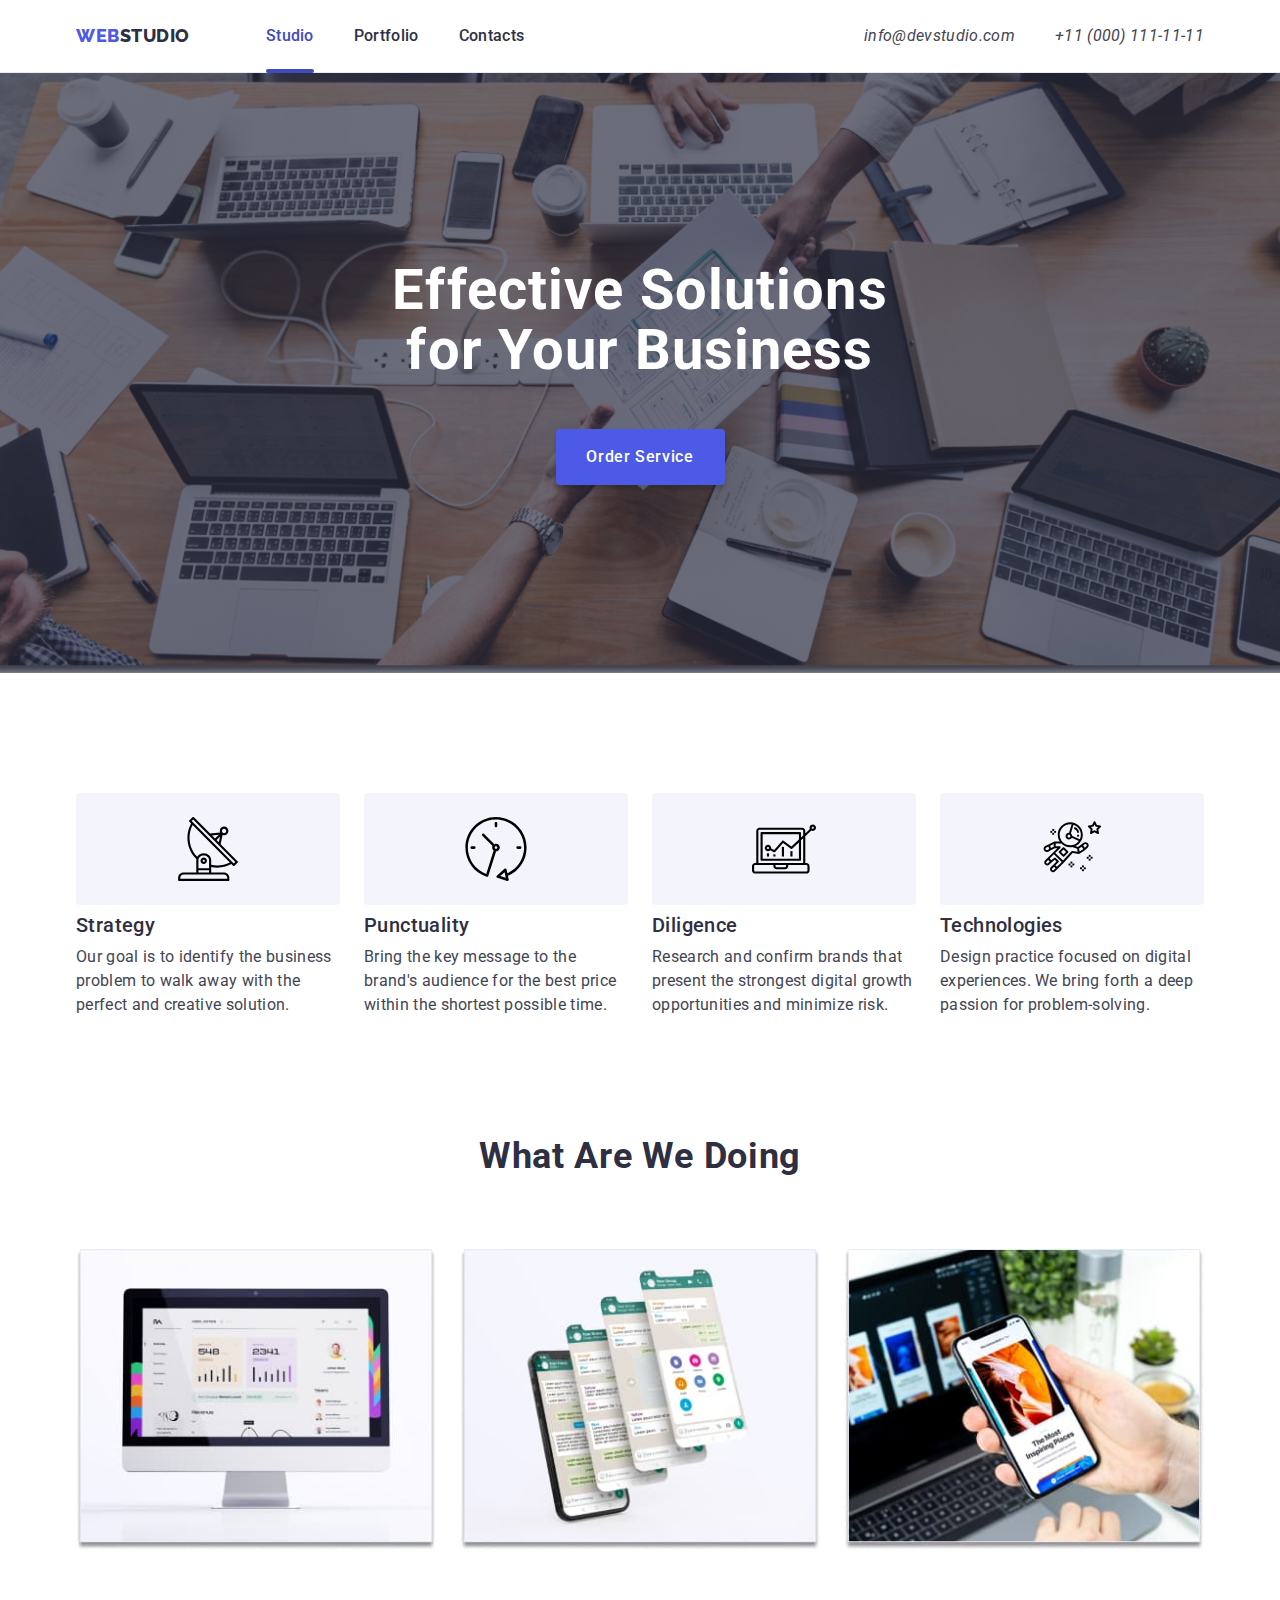
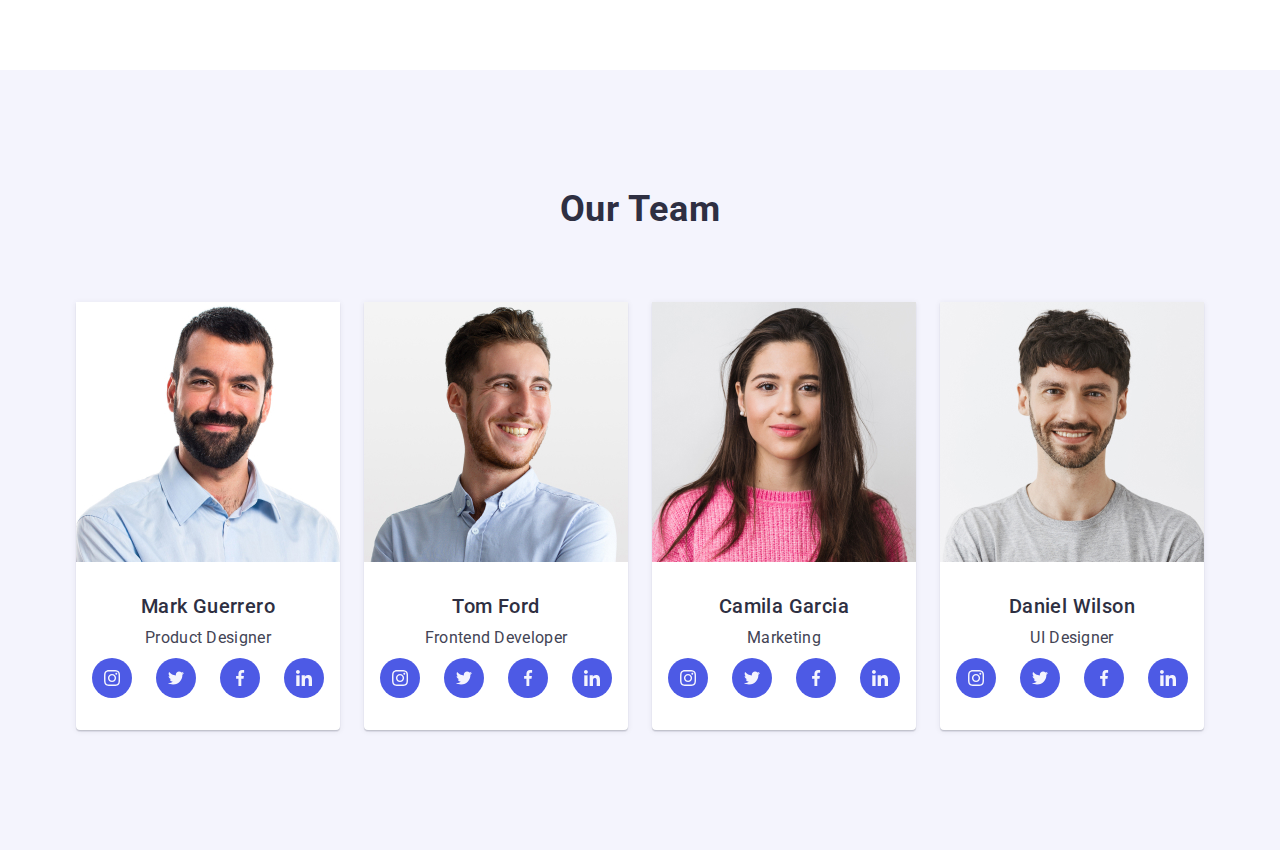
==== commit cf9c3c93: "ф" ====
--- a/index.html
+++ b/index.html
@@ -137,7 +137,7 @@
     </header>
     <main>
       <!-- Section 1 -->
-      <!-- <section class="section-order first-s">
+      <section class="section-order first-s">
         <div class="container">
           <h1 class="sectionh order-container">
             Effective Solutions for Your Business
@@ -150,9 +150,9 @@
             Order Service
           </button>
         </div>
-      </section> -->
+      </section>
       <!-- Section 2 -->
-      <!-- <section class="section">
+      <section class="section">
         <div class="container">
           <h2 class="visually-hidden">Section2</h2>
           <ul class="list section-info">
@@ -187,7 +187,7 @@
                 </svg>
               </div>
               <h3 class="sectionhhh">Diligence</h3>
-              <p class="info-p">
+              <p class="info-p pading-tablet">
                 Research and confirm brands that present the strongest digital
                 growth opportunities and minimize risk.
               </p>
@@ -199,17 +199,17 @@
                 </svg>
               </div>
               <h3 class="sectionhhh">Technologies</h3>
-              <p class="info-p">
+              <p class="info-p info-p-last">
                 Design practice focused on digital experiences. We bring forth a
                 deep passion for problem-solving.
               </p>
             </li>
           </ul>
         </div>
-      </section> -->
+      </section>
       <!-- Section 3 -->
-      <!-- <section class="section sectoin-what">
-        <div class="container">
+      <section class="section sectoin-what">
+        <div class="container whait-wraper">
           <h2 class="secthh list">What are we doing</h2>
           <ul class="list whatarewedoing">
             <li class="img-list">
@@ -238,11 +238,11 @@
             </li>
           </ul>
         </div>
-      </section> -->
+      </section>
       <!-- Section 4 -->
-      <!-- <section class="sectionteam section">
+      <section class="sectionteam section">
         <div class="container">
-          <h2 class="secthh list">Our Team</h2>
+          <h2 class="list our-team">Our Team</h2>
           <ul class="list whatarewedoing">
             <li class="team-back">
               <img
@@ -416,7 +416,7 @@
             </li>
           </ul>
         </div>
-      </section> -->
+      </section>
       <!--Section customers-->
       <!-- <section class="section sec">
         <div class="container">
@@ -533,7 +533,7 @@
           </form>
         </div>
       </div>
-    </footer>
+    </footer>-->
     <div class="backfon is-hidden" data-modal>
       <div class="modal">
         <button class="btnmodal" type="button" data-modal-close>
@@ -610,13 +610,13 @@
               </svg>
             </span>
             I accept the terms and conditions of the&nbsp;
-            <a href="" class="modal-policy-link">Privacy Policy</a></label
+            <a href="#" class="modal-policy-link">Privacy Policy</a></label
           >
           <button type="submit" class="modal-form-send">Send</button>
         </form>
       </div>
     </div>
-    <script src="./js/modal.js"></script> -->
+    <script src="./js/modal.js"></script>
     <script src="./js/mobile-menu.js"></script>
   </body>
 </html>
--- a/css/styles.css
+++ b/css/styles.css
@@ -72,147 +72,171 @@
 .container {
     padding-left: 16px;
     padding-right: 16px;
-    border: 1px solid red;
+    
     margin: 0 auto;
 }
+
 /* Header*/
-  .header-container {
-      padding-top: 24px;
-      padding-bottom: 22px;
-  }
-@media screen and (min-width: 428px){
+.header-container {
+    padding-top: 24px;
+    padding-bottom: 22px;
+}
+@media screen and (min-width: 428px) {
+    .container {
+        max-width: 428px;
+        margin-left: auto;
+        margin-right: auto;
+    }
+
+    .logo {
+        margin-right: 120px;
+    }
+
+    .menu-link {
+        font-weight: 500;
+        font-size: 16px;
+        line-height: 1.5;
+        letter-spacing: 0.02em;
+        color: var(--logo-span);
+        transition: color var(--transition-fon);
+    }
+
+
+
+}
+
+@media screen and (min-width: 768px) {
     .container {
         max-width: 768px;
-        margin-left: auto;
+    }
+
+    .header-container {
+        padding-top: 0;
+        padding-bottom: 0;
+    }
+
+    .header-nav {
+        display: flex;
         margin-right: auto;
-    }
-    .logo {
-        margin-right: 120px;
-    }
-  
-        .menu-link {
-            font-weight: 500;
-            font-size: 16px;
-            line-height: 1.5;
-            letter-spacing: 0.02em;
-            color: var(--logo-span);
-            transition: color var(--transition-fon);
-        }
-    
-    
-       
-}
-@media screen and (min-width: 768px){
-    .container {
-        max-width: 1157px;
-    }
-        .header-container {
-            padding-top: 0;
-            padding-bottom: 0;
-        }
-        .header-nav {
-            display: flex;
-            margin-right: auto;
-            align-items: center;
-        }
+        align-items: center;
+    }
+
     .header-list {
-            display: flex;
-            align-items: center;
-            gap: 40px;
-            margin-right: 122px;
-        }
-        .contact-list {
-            display: block;
-            display: flex;
-            flex-direction: column;
-            gap: 12px;
-        }
-        
-        .contact-link{
-            font-weight: 400;
-            font-size: 12px;
-            line-height: 14px;
-            letter-spacing: 0.04em;
-            color: var(--contact-cl);
-        }
-        .curent {
-            position: relative;
-            color: var(--hover-cl);
-        }
-        
-        .curent::after {
-            display: block;
-            position: absolute;
-            content: '';
-            width: 100%;
-            height: 4px;
-            border-radius: 2px;
-            bottom: -1px;
-            background-color: var(--hover-cl);
-        }
-        .header-nav-link {
-            display: block;
-            padding-top: 24px;
-            padding-bottom: 22px;
-        }
-        
-        
-}
+        display: flex;
+        align-items: center;
+        gap: 40px;
+        margin-right: 122px;
+    }
+
+    .contact-list {
+        display: block;
+        display: flex;
+        flex-direction: column;
+        gap: 12px;
+    }
+
+    .contact-link {
+        font-weight: 400;
+        font-size: 12px;
+        line-height: 14px;
+        letter-spacing: 0.04em;
+        color: var(--contact-cl);
+    }
+
+    .contact-link:hover,
+    .contact-link:focus {
+        color: var(--hover-cl);
+    }
+
+    .menu-link:hover,
+    .menu-link:focus {
+        color: var(--hover-cl);
+
+    }
+
+    .curent {
+        position: relative;
+        color: var(--hover-cl);
+    }
+
+    .curent::after {
+        display: block;
+        position: absolute;
+        content: '';
+        width: 100%;
+        height: 4px;
+        border-radius: 2px;
+        bottom: -1px;
+        background-color: var(--hover-cl);
+    }
+
+    .header-nav-link {
+        display: block;
+        padding-top: 24px;
+        padding-bottom: 22px;
+    }
+
+
+}
+
 @media screen and (min-width: 1158px) {
     .container {
-        width: 1158px;
+        max-width: 1158px;
         padding-left: 15px;
         padding-right: 15px;
     }
-        .header-nav-link {
-            padding-bottom: 24px;
-        }
-       
-        .logo {
-            margin-right: 76px;
-        }
+
+    .header-nav-link {
+        padding-bottom: 24px;
+    }
+
+    .logo {
+        margin-right: 76px;
+    }
+
     .header-list {
         margin-right: 322px;
     }
+
     .contact-list {
         flex-direction: row;
         gap: 40px;
     }
+
     .contact-link {
         font-size: 16px;
         line-height: 24px;
         letter-spacing: 0.02em;
     }
-         .menu-link:hover,
-         .menu-link:focus {
-             color: var(--hover-cl);
-    
-         }
+
 }
 
 
 @media screen and (max-width: 767px) {
     .header-list {
-            display: none;
-        }
-    
-        .contact {
-            display: none;
-        }
-}
+        display: none;
+    }
+
+    .contact {
+        display: none;
+    }
+}
+
 .header-container {
     display: flex;
     align-items: center;
     justify-content: space-between;
-    
-}
+
+}
+
 .mobile-menu-open {
     background-color: transparent;
     border: 0;
     padding: 0;
     line-height: 0;
-    
-}
+
+}
+
 .logo {
     font-family: "Raleway", sans-serif;
     font-weight: 800;
@@ -222,21 +246,24 @@
     text-transform: uppercase;
     color: var(--text-cl);
 }
+
 .studio {
     color: var(--logo-span);
 }
+
 @media screen and (min-width: 767px) {
- .mobile-menu-open {
-    display: none;
- }
-    
-} 
-   .header-border {
-       border-bottom: 1px solid #e7e9fc;
-       box-shadow: 0px 2px 1px rgba(46, 47, 66, 0.08),
-           0px 1px 1px rgba(46, 47, 66, 0.16),
-           0px 1px 6px rgba(46, 47, 66, 0.08);
-   }
+    .mobile-menu-open {
+        display: none;
+    }
+
+}
+
+.header-border {
+    border-bottom: 1px solid #e7e9fc;
+    box-shadow: 0px 2px 1px rgba(46, 47, 66, 0.08),
+        0px 1px 1px rgba(46, 47, 66, 0.16),
+        0px 1px 6px rgba(46, 47, 66, 0.08);
+}
 
 /* 
 
@@ -278,108 +305,120 @@
 
 
 /* Modal mobile */
-.modal-mobile {
-    position: fixed;
-    width: 100%;
-    height: 100%;
-    background-color: var(--back-cl);
-    z-index: 1000;
-    top: 0;
-    left: 0;
-    padding-top: 80px;
-    padding-right: 35px;
-    padding-bottom: 40px;
-    padding-left: 40px;
-
-    opacity: 0;
-    visibility: hidden;
-    pointer-events: none;
-    transition: opacity var(--transition-fon),
-        visibility var(--transition-fon);
-}
-.mobile-container {
-    max-width: 428px;
-    min-height: 796px;
-}
-.modal-mobile.is-open {
-    opacity: 1;
-    visibility: visible;
-    pointer-events: auto;
-}
-.btn-mobile {
-    
-    display: flex;
-        position: absolute;
-        top: 24px;
-        right: 24px;
-        justify-content: center;
-        align-items: center;
-        background-color: transparent;
-        border: 1px solid rgba(0, 0, 0, 0.1);
-        width: 24px;
-        height: 24px;
-        border-radius: 50%;
-        padding: 0;
-        transition: background-color var(--transition-fon);
-}
-
-.mobile-link {
-    font-style: normal;
-        font-weight: 700;
-        font-size: 36px;
-        line-height: 40px;
-        letter-spacing: 0.02em;
-        text-transform: capitalize;
-        color: var(--logo-span);
-}
-.mobile-curent {
-    color: var(--hover-cl);
-}
-.mobile-link-list {
-    display: flex;
-    flex-direction: column;
-    gap: 40px;
-    margin-bottom: 284px;
-}
-.mobile-email {
-    font-family: 'Roboto';
-        font-style: normal;
-        font-weight: 500;
-        font-size: 20px;
-        line-height: 24px;
-        letter-spacing: 0.02em;
-        color: var(--contact-cl);
-}
-.mobile-contact {
-    display: flex;
-        flex-direction: column;
-        gap: 40px;
-        margin-bottom: 48px;
-}
-.mobile-social-list {
-    display: flex;
-    justify-content: start;
-    gap: 56px;
-    
-}
+
+    .modal-mobile {
+            position: fixed;
+            width: 100%;
+            height: 100%;
+            background-color: var(--back-cl);
+            z-index: 1000;
+            top: 0;
+            left: 0;
+            padding-top: 80px;
+            padding-right: 35px;
+            padding-bottom: 40px;
+            padding-left: 40px;
+            overflow-y: auto;
+    
+            opacity: 0;
+            visibility: hidden;
+            pointer-events: none;
+            transform: translateX(100%);
+            transition: opacity 500ms linear, visibility 500ms linear, transform 500ms linear;
+            
+        }
+    
+        .modal-mobile.is-open {
+            opacity: 1;
+            visibility: visible;
+            pointer-events: auto;
+            transform: translateX(0);
+            
+            
+        }
+              
+    
+        .btn-mobile {
+    
+            display: flex;
+            position: absolute;
+            top: 24px;
+            right: 24px;
+            justify-content: center;
+            align-items: center;
+            background-color: transparent;
+            border: 1px solid rgba(0, 0, 0, 0.1);
+            width: 24px;
+            height: 24px;
+            border-radius: 50%;
+            padding: 0;
+            transition: background-color var(--transition-fon);
+        }
+    
+        .mobile-link {
+            font-style: normal;
+            font-weight: 700;
+            font-size: 36px;
+            line-height: 40px;
+            letter-spacing: 0.02em;
+            text-transform: capitalize;
+            color: var(--logo-span);
+        }
+    
+        .mobile-curent {
+            color: var(--hover-cl);
+        }
+    
+        .mobile-link-list {
+            display: flex;
+            flex-direction: column;
+            gap: 40px;
+            margin-bottom: 284px;
+        }
+    
+        .mobile-email {
+            font-family: 'Roboto';
+            font-style: normal;
+            font-weight: 500;
+            font-size: 20px;
+            line-height: 24px;
+            letter-spacing: 0.02em;
+            color: var(--contact-cl);
+        }
+    
+        .mobile-contact {
+            display: flex;
+            flex-direction: column;
+            gap: 40px;
+            margin-bottom: 48px;
+        }
+    
+        .mobile-social-list {
+            display: flex;
+            flex-wrap: wrap;
+            justify-content: start;
+            gap: 56px;
+            
+    
+        }
+
+
 /*Section order*/
-.section-order {
+
+/* .section-order {
     padding-top: 188px;
     padding-bottom: 188px;
 }
 .sectionh {
-    font-size: 56px;
-    line-height: 1.07;
-    text-align: center;
-    letter-spacing: 0.02em;
+     font-size: 56px;
+     line-height: 1.07;
+     text-align: center;
+     letter-spacing: 0.02em;
     color: var(--back-cl);
     max-width: 496px;
     margin-bottom: 48px;
 }
-.order-container {
-    margin-left: auto;
-    margin-right: auto;
-}
+
 .first-s {
     background-image: linear-gradient(rgba(46, 47, 66, 0.7), rgba(46, 47, 66, 0.7)), url(../images/hero-back.jpg);
 
@@ -390,6 +429,72 @@
     max-height: 600px;
     margin: 0 auto;
 
+} */
+.sectionh {
+    text-align: center;
+    letter-spacing: 0.02em;
+    color: var(--back-cl);
+}
+.first-s {
+    background-repeat: no-repeat;
+    background-position: center;
+    background-size: cover;
+    margin: 0 auto;
+
+}
+@media screen and (min-width: 428px), screen and (min-width: 320px) {
+    .section-order {
+            padding-top: 112px;
+            padding-bottom: 112px;
+        }
+    .sectionh {
+            font-weight: 700;
+            font-size: 36px;
+            line-height: 40px;
+            max-width: 320px;
+            margin-bottom: 72px;
+        }
+    .first-s {
+            background-image: linear-gradient(rgba(46, 47, 66, 0.7), rgba(46, 47, 66, 0.7)), url(../images/mobile-hero.jpg);
+            max-width: 428px;
+            max-height: 432px;
+        }
+}
+@media screen and (min-width: 768px) {
+    
+    
+    .sectionh {
+            font-size: 56px;
+            line-height: 1.07;
+            max-width: 496px;
+            margin-bottom: 36px;
+        }
+    
+    .first-s {
+            background-image: linear-gradient(rgba(46, 47, 66, 0.7), rgba(46, 47, 66, 0.7)), url(../images/tablet-hero.jpg);
+            max-width: 768px;
+            max-height: 437px;
+        }
+}
+@media screen and (min-width: 1158px) {
+    .section-order {
+            padding-top: 188px;
+            padding-bottom: 188px;
+        }
+    
+    .sectionh {
+            margin-bottom: 48px;
+        }
+    .first-s {
+            background-image: linear-gradient(rgba(46, 47, 66, 0.7), rgba(46, 47, 66, 0.7)), url(../images/hero-back.jpg);  
+            max-width: 1440px;
+            max-height: 600px;
+        }
+}
+
+.order-container {
+    margin-left: auto;
+    margin-right: auto;
 }
 .btn-order {
     display: block;
@@ -415,8 +520,9 @@
     background-color: var(--hover-cl);
 
 }
+
 /*Section 2*/
-.section {
+/* .section {
     padding-top: 120px;
     padding-bottom: 120px;
 }
@@ -457,34 +563,138 @@
     letter-spacing: 0.02em;
     color: var(--contact-cl);
     width: 264px;
+} */
+.section {
+    padding-top: 96px;
+    padding-bottom: 96px;
+}
+.section-info {
+    display: flex;
+    flex-wrap: wrap;
+    
+}
+.section-list {
+    display: none;
+}
+.sectionhhh {
+    display: flex;
+    justify-content: center;
+    font-weight: 700;
+    font-size: 36px;
+    line-height: 40px;
+    letter-spacing: 0.02em;
+    color: var(--logo-span);
+    margin-bottom: 8px;
+}
+.info-p {
+    font-size: 16px;
+    line-height: 24px;
+    letter-spacing: 0.02em;
+    color: var(--contact-cl);
+    padding-bottom: 72px;
+}
+.info-p-last {
+    padding-bottom: 0;
+}
+.section-info-list {
+    max-width: 396px;
+    min-height: 96px;
+}
+@media screen and (min-width: 768px) {
+    .section-info-list {
+    max-width: 356px;
+    min-height: 120px;
+    }
+    .section-info {
+    justify-content: space-between;
+    }
+    .sectionhhh{
+    justify-content: start;
+    }
+    .pading-tablet {
+        padding-bottom: 0;
+    }
+}
+@media screen and (min-width: 1158px) {
+    .section {
+            padding-top: 120px;
+            padding-bottom: 120px;
+        }
+    .section-list {
+            display: contents;
+        }
+
+    .section-info-list {
+        max-width: 264px;
+        min-height: 224px;
+        }
+    .sectionhhh {
+        font-weight: 500;
+        font-size: 20px;
+        line-height: 1.2;
+        }
+    .section-list {
+        display: flex;
+        align-items: center;
+        justify-content: center;
+        width: 264px;
+        height: 112px;
+        background-color: #F4F4FD;
+        margin-bottom: 8px;
+        border-radius: 4px;
+        transition: filter var(--transition-fon);
+        }
+    
+    .section-list:hover,
+    .section-list:focus {
+        filter: drop-shadow(0px 4px 4px rgba(0, 0, 0, 0.25));
+        }
+    .info-p {
+        padding-bottom: 0;
+    }
 }
 /*Section 3*/
 .sectoin-what {
-    padding-top: 0;
-}
-.secthh {
-    font-size: 36px;
-    line-height: 1.11;
-    text-align: center;
-    letter-spacing: 0.02em;
-    text-transform: capitalize;
-    color: var(--logo-span);
-    margin-bottom: 72px;
-}
-.whatarewedoing {
-    display: flex;
-    gap: 24px;
-}
-.img-list {
-    width: calc((100% - 48px) / 3);
-}
+    
+    display: none;
+}
+
+@media screen and (min-width: 1158px) {
+    .sectoin-what {
+        display: contents;
+        padding-top: 0;
+        
+    }
+    .whait-wraper {
+        padding-bottom: 120px;
+    }
+    .secthh {
+        font-size: 36px;
+        line-height: 1.11;
+        text-align: center;
+        letter-spacing: 0.02em;
+        text-transform: capitalize;
+        color: var(--logo-span);
+        margin-bottom: 72px;
+        }
+    
+    .whatarewedoing {
+        display: flex;
+        gap: 24px;
+        }
+    
+    .img-list {
+        width: calc((100% - 48px) / 3);
+        }
+}
+
 /*Section team*/
 .sectionteam {
     background-color: var(--back-btn-cl);
 }
 .team-back {
     background-color: #FFFFFF;
-    width: calc((100% - 72px) / 4);
+    width: 264px;
     box-shadow: 0px 1px 6px rgba(46, 47, 66, 0.08), 0px 1px 1px rgba(46, 47, 66, 0.16), 0px 2px 1px rgba(46, 47, 66, 0.08);
     border-radius: 0px 0px 4px 4px;
 }
@@ -541,6 +751,46 @@
 .teamsvg {
     fill: var(--back-btn-cl);
 }
+@media screen and (min-width: 428px),
+screen and (min-width: 320px) {
+    .whatarewedoing {
+        display: flex;
+        flex-wrap: wrap;
+        justify-content: center;
+        
+    }
+    .team-back {
+        margin-bottom: 72px;
+        
+    }
+    .our-team {font-size: 36px;
+        line-height: 1.11;
+        text-align: center;
+        letter-spacing: 0.02em;
+        text-transform: capitalize;
+        color: var(--logo-span);
+        margin-bottom: 72px;
+    }
+    
+}
+@media screen and (min-width: 768px) {
+    .whatarewedoing {
+        row-gap: 64px;
+        column-gap: 24px;
+    }
+        .team-back {
+            margin-bottom: 0;
+    
+        }
+    
+}
+@media screen and (min-width: 1158px) {
+    .whatarewedoing {
+        flex-wrap: nowrap;
+    }
+
+}
+
 /*Section customers*/
 .customer {
     line-height: 1.1;
@@ -814,16 +1064,31 @@
 
 .modal {
     position: absolute;
+    
+    min-height: 576px;
+    top: 50%;
+    left: 50%;
+    transform: translate(-50%, -50%);
+    background: #FCFCFC;
+    box-shadow: 0px 1px 1px rgba(0, 0, 0, 0.14), 0px 1px 3px rgba(0, 0, 0, 0.12), 0px 2px 1px rgba(0, 0, 0, 0.2);
+    border-radius: 4px;
+    padding: 24px;
+    padding-top: 72px;
+}
+@media screen and (min-width: 320px) {
+    .modal {
+        width: 100%;
+    }
+}
+@media screen and (min-width: 392px) {
+    .modal {
+        width: 392px;
+    }
+}
+@media screen and (min-width: 768px) {
+    .modal {
         width: 408px;
-        min-height: 576px;
-        top: 50%;
-        left: 50%;
-        transform: translate(-50%, -50%);
-        background: #FCFCFC;
-        box-shadow: 0px 1px 1px rgba(0, 0, 0, 0.14), 0px 1px 3px rgba(0, 0, 0, 0.12), 0px 2px 1px rgba(0, 0, 0, 0.2);
-        border-radius: 4px;
-        padding: 24px;
-        padding-top: 72px;
+    }
 }
 
 .btnmodal {
@@ -928,15 +1193,18 @@
 .modal-form-check-desk::before {
     content: '';
     display: block;
-    width: 16px;
-    height: 16px;
+    min-width: 16px;
+    min-height: 16px;
     border: 1px solid rgba(46, 47, 66, 0.4);
     border-radius: 2px;
     cursor: pointer;
+    
+    
 }
 .modal-form-check:checked + .modal-form-check-desk::before  {
    
     background-color: var(--hover-cl);
+    
 }
 .modal-form-check:focus + .modal-form-check-desk::before {
    border: 1px solid var(--hover-cl);
@@ -944,8 +1212,8 @@
 .modal-form-check-desk {
     display: flex;
     align-items: center;
+    flex-wrap: wrap;
     position: relative;
-    
     margin-bottom: 24px;
     font-weight: 400;
     font-size: 12px;
@@ -954,9 +1222,12 @@
     color: #8E8F99;
 
 }
+
  .modal-fake-checkbox {
     opacity: 0;
     margin-right: 8px;
+    
+    
  }
 
 .modal-fake-svg {
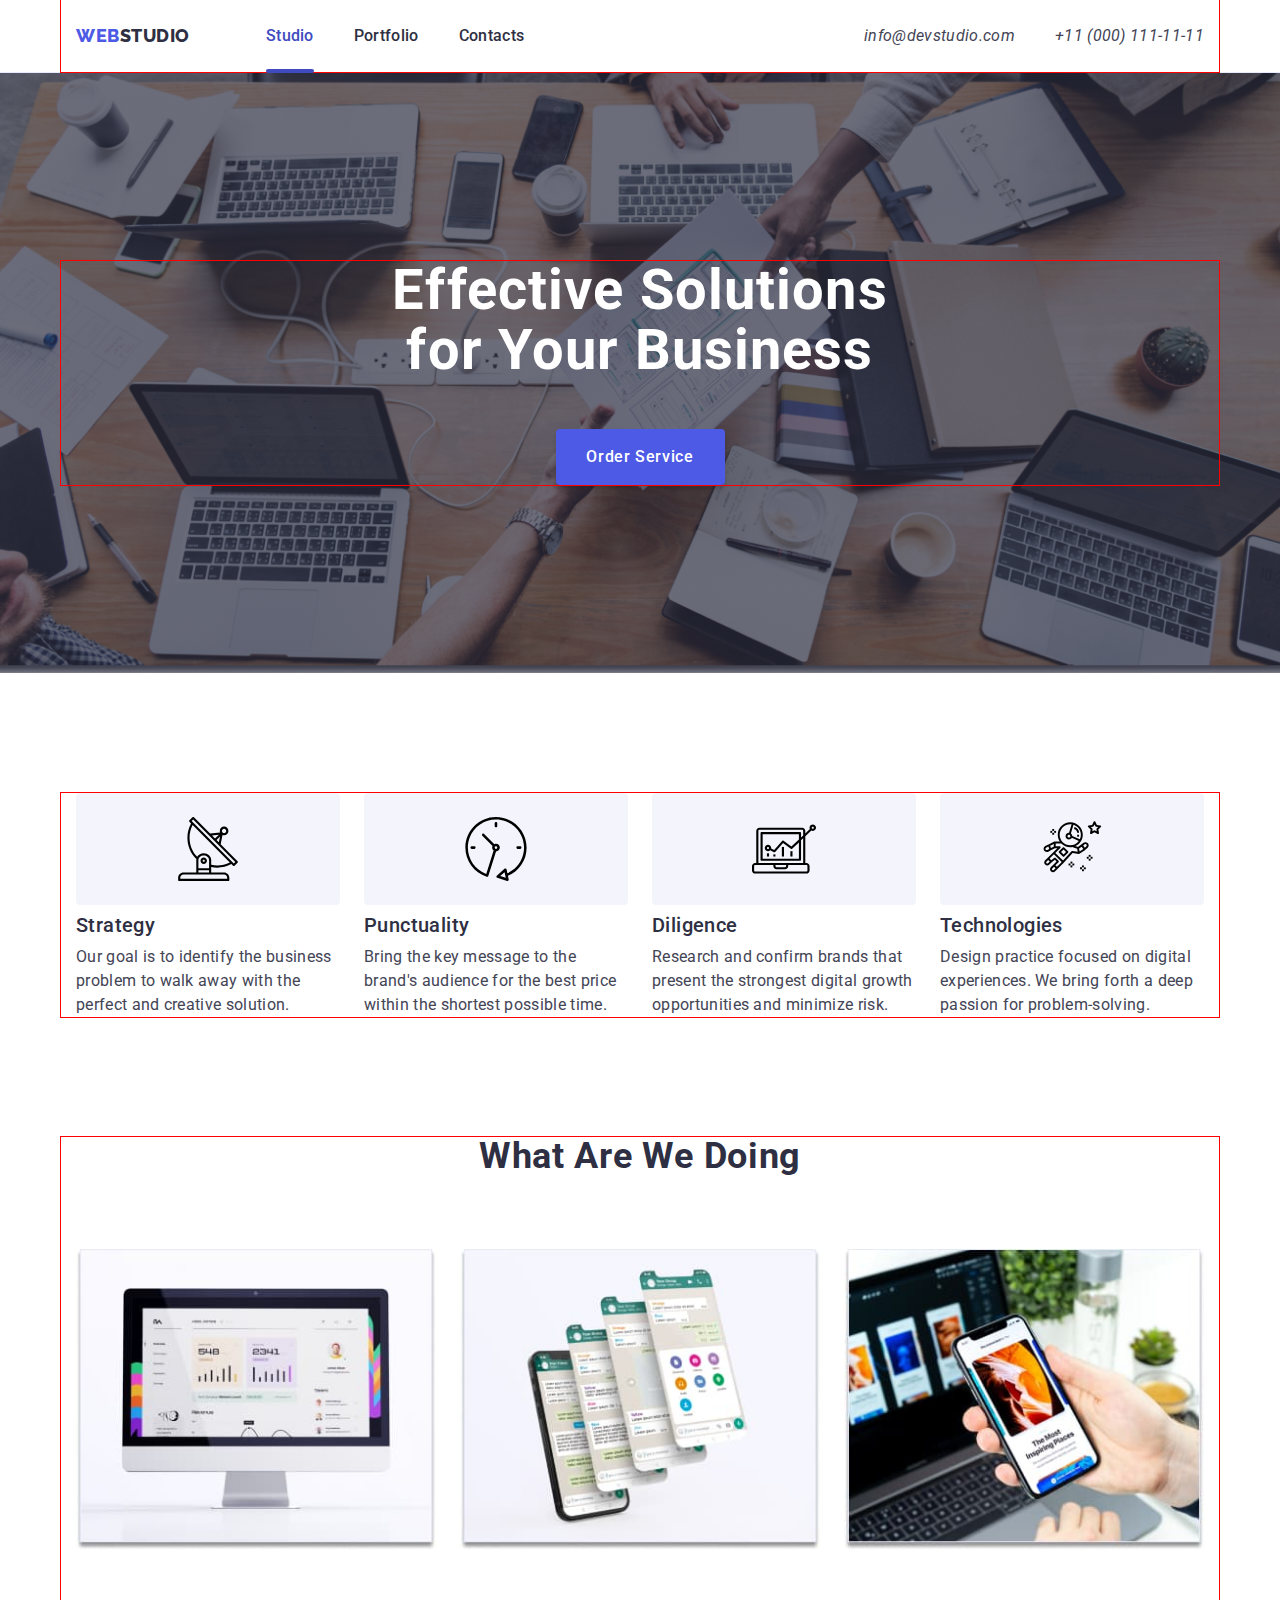
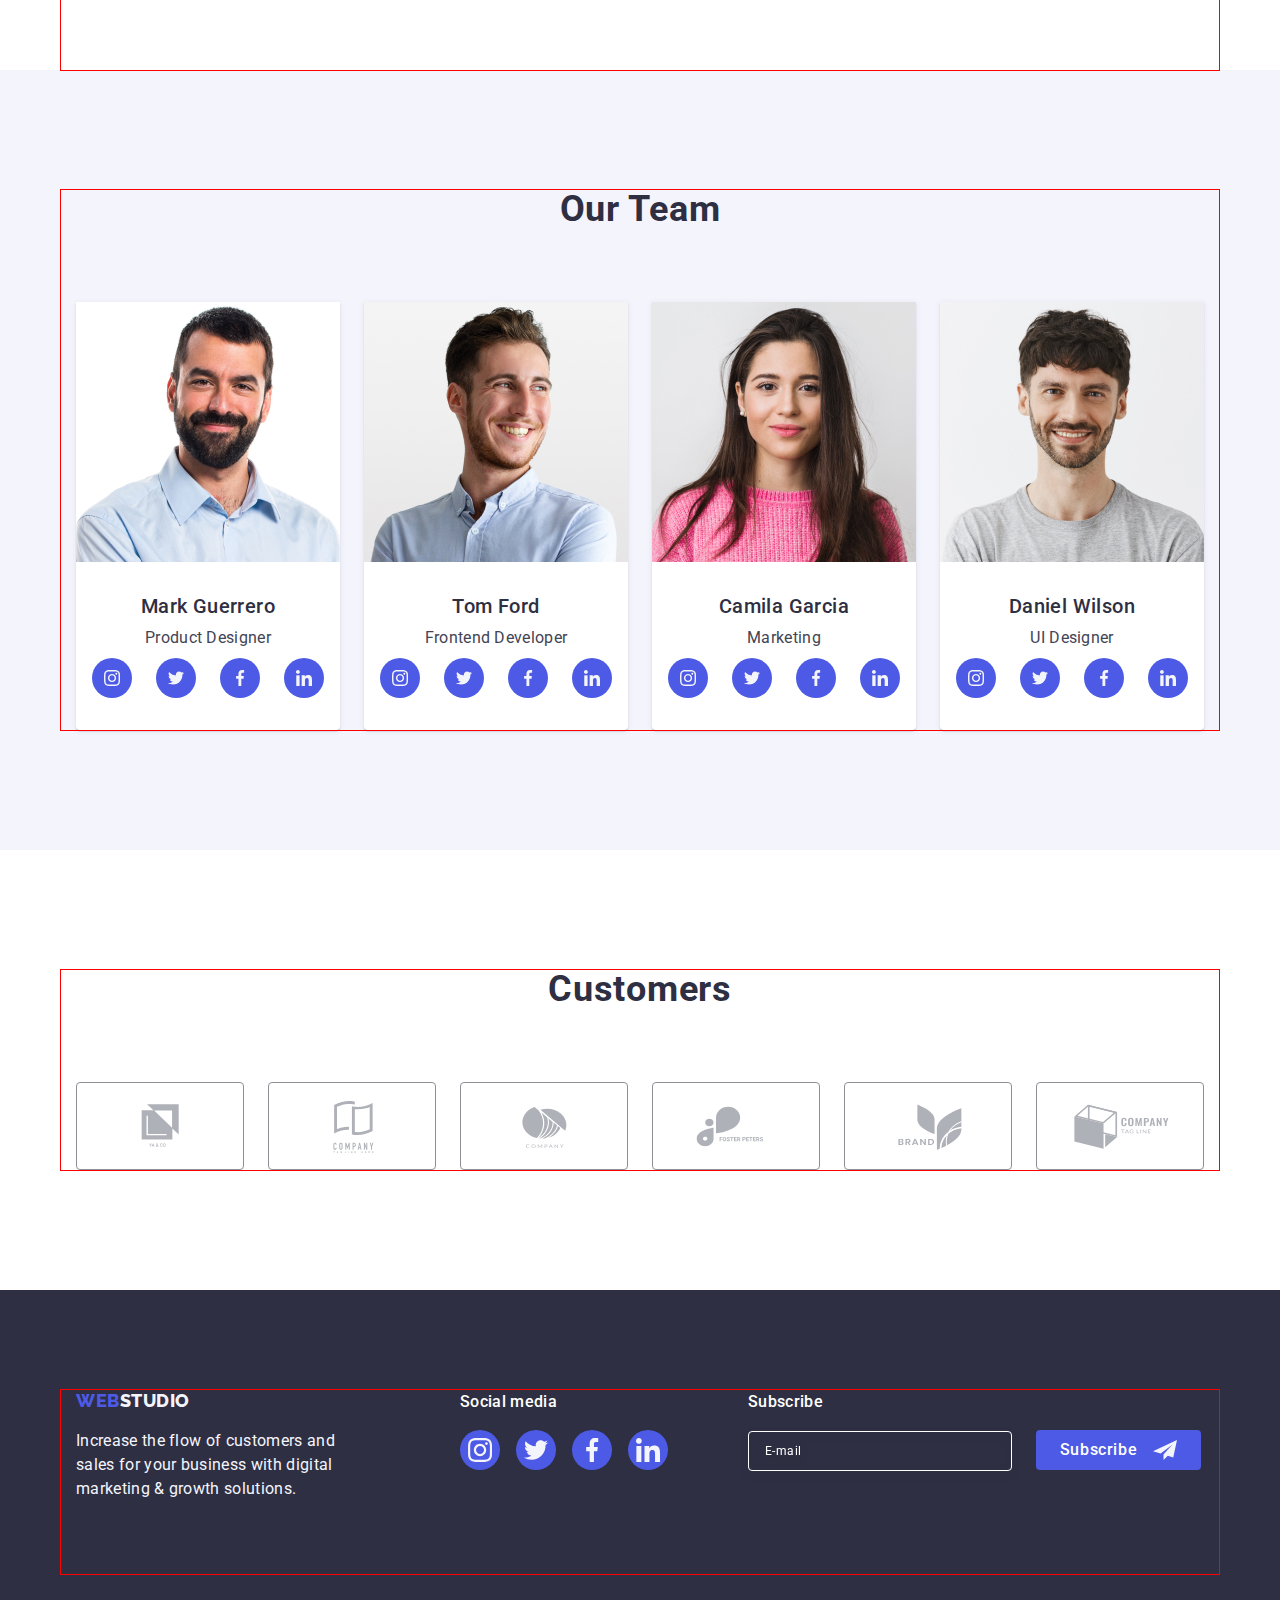
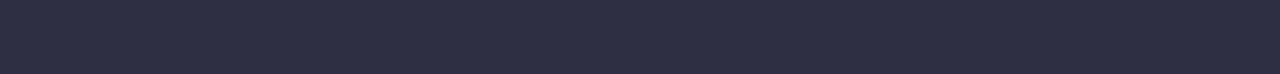
==== commit 7e4c0ecd: "omg" ====
--- a/index.html
+++ b/index.html
@@ -418,8 +418,8 @@
         </div>
       </section>
       <!--Section customers-->
-      <!-- <section class="section sec">
-        <div class="container">
+      <section class="section-customer">
+        <div class="container customer-wraper">
           <h2 class="secthh list customer">Customers</h2>
           <ul class="list customer-sec">
             <li class="customer-list">
@@ -466,9 +466,9 @@
             </li>
           </ul>
         </div>
-      </section> -->
+      </section>
     </main>
-    <!-- <footer class="end">
+    <footer class="end">
       <div class="container sec-footer">
         <div class="footer-logo-wrapper">
           <a class="logo link footer-logo" href="./index.html"
@@ -523,17 +523,20 @@
                 class="footer-form-input"
                 required
                 placeholder="E-mail"
-            /></label>
-            <button type="submit" class="footer-btn social-media">
-              Subscribe
-              <svg class="telegram-svg" width="24" height="24">
-                <use href="./images/icon.svg#icon-telegram"></use>
-              </svg>
-            </button>
+              />
+            </label>
+            <div class="button-wraper">
+              <button type="submit" class="footer-btn social-media-btn">
+                Subscribe
+                <svg class="telegram-svg" width="24" height="24">
+                  <use href="./images/icon.svg#icon-telegram"></use>
+                </svg>
+              </button>
+            </div>
           </form>
         </div>
       </div>
-    </footer>-->
+    </footer>
     <div class="backfon is-hidden" data-modal>
       <div class="modal">
         <button class="btnmodal" type="button" data-modal-close>
--- a/css/styles.css
+++ b/css/styles.css
@@ -73,6 +73,7 @@
     padding-left: 16px;
     padding-right: 16px;
     
+    outline: 1px solid red;
     margin: 0 auto;
 }
 
@@ -327,6 +328,13 @@
             transition: opacity 500ms linear, visibility 500ms linear, transform 500ms linear;
             
         }
+        .mobile-container {
+            display: flex;
+            flex-direction: column;
+            justify-content: space-between;
+            max-width: 428px;
+            height: 100%;
+        }
     
         .modal-mobile.is-open {
             opacity: 1;
@@ -373,7 +381,7 @@
             display: flex;
             flex-direction: column;
             gap: 40px;
-            margin-bottom: 284px;
+            
         }
     
         .mobile-email {
@@ -390,14 +398,14 @@
             display: flex;
             flex-direction: column;
             gap: 40px;
-            margin-bottom: 48px;
+            
         }
     
         .mobile-social-list {
             display: flex;
             flex-wrap: wrap;
-            justify-content: start;
-            gap: 56px;
+            justify-content: space-between;
+            
             
     
         }
@@ -792,19 +800,26 @@
 }
 
 /*Section customers*/
+.section-customer {
+    padding-top: 96px;
+    padding-bottom: 96px;
+}
 .customer {
     line-height: 1.1;
+    display: flex;
+    justify-content: center;
+    margin-bottom: 72px;
 }
 .customer-sec {
     display: flex;
-    gap: 24px;
 }
 .customer-list {
-    width: calc((100% - 120px) / 6);
+    
+    display: block;
 }
 .customer-link {
     display: flex;
-    width: 168px;
+    width: 190px;
     height: 88px;
     border: 1px solid #8E8F99;
     border-radius: 4px;
@@ -830,28 +845,114 @@
     border-color: #404BBF;
     color: #404bbf;
 }
+@media screen and (min-width: 428px),
+screen and (min-width: 320px) { 
+    .customer-sec {
+        justify-content: center;
+        flex-wrap: wrap;
+        row-gap: 72px;
+        column-gap: 16px;
+        }
+}
+@media screen and (min-width: 768px) {
+    .customer-link {
+     width: 168px;
+     column-gap: 24px;
+    }
+    .customer-wraper {
+     width: 582px;
+    }
+
+}
+@media screen and (min-width: 1158px) {
+    .section-customer {
+            padding-top: 120px;
+            padding-bottom: 120px;
+            
+        }
+    .customer-wraper {
+        min-width: 1158px;
+        
+    }
+    .customer-link {
+        flex-wrap: nowrap;
+    }
+        .customer-sec {
+            justify-content: space-between;
+        }
+}
+
 /*footer*/
-.sec-footer {
+/* .sec-footer {
     display: flex;
     align-items: baseline;
 }
+
 .end {
     background-color: var(--logo-span);
     padding: 100px 0;
 }
+
 .footer-logo {
     display: inline-block;
     margin-bottom: 16px;
 }
-.footer-logo-wrapper{
+
+.footer-logo-wrapper {
     margin-right: 120px;
 }
-.footer-social-wrapper{
-    margin-right: 80px;
-}
+**/
+.social-media-btn {
+display: flex;
+    justify-content: center;
+
+
+    /* display: inline-block; */
+    font-family: 'Roboto', sans-serif;
+    font-style: normal;
+    font-weight: 500;
+    font-size: 16px;
+    line-height: 24px;
+    letter-spacing: 0.02em;
+    color: #FFFFFF;
+    margin-bottom: 16px;
+}
+.social-media {
+
+    
+    display: flex;
+    justify-content: center;
+
+
+    /* display: inline-block; */
+    font-family: 'Roboto', sans-serif;
+    font-style: normal;
+    font-weight: 500;
+    font-size: 16px;
+    line-height: 24px;
+    letter-spacing: 0.02em;
+    color: #FFFFFF;
+    margin-bottom: 16px;
+}
+.foot-list {
+    gap: 16px;
+}
+.btn-link-footer {
+    transition: background-color var(--transition-fon);
+}
+
+.btn-link-footer:hover,
+.btn-link-footer:focus {
+    background-color: #31D0AA;
+}
+.use-sec-footer {
+    fill: var(--back-btn-cl);
+}
+/**
 .st-footer {
     color: var(--back-btn-cl);
 }
+
 .footend {
     font-family: 'Roboto', sans-serif;
     font-style: normal;
@@ -862,30 +963,17 @@
     color: var(--back-btn-cl);
     width: 264px;
 }
-.social-media {
-    display: inline-block;
-    font-family: 'Roboto', sans-serif;
-    font-style: normal;
-    font-weight: 500;
-    font-size: 16px;
-    line-height: 24px;
-    letter-spacing: 0.02em;
-    color: #FFFFFF;
-    margin-bottom: 16px;
-}
-.foot-list {
-    gap: 16px;
-}
-.btn-link-footer {
-    transition: background-color var(--transition-fon);
-}
-.btn-link-footer:hover,
-.btn-link-footer:focus {
-    background-color: #31D0AA;
-}
-.use-sec-footer {
-    fill: var(--back-btn-cl);
-}
+
+.footer-social-wrapper {
+    margin-right: 80px;
+}
+
+
+
+
+
+
+
 .footer-form-input {
     width: 264px;
     height: 40px;
@@ -894,20 +982,24 @@
     border: 1px solid #FFFFFF;
     filter: drop-shadow(0px 4px 4px rgba(0, 0, 0, 0.15));
     border-radius: 4px;
-    
-        
-}
+
+
+}
+
 .footer-form {
     display: flex;
     gap: 24px;
 }
-.footer-form-input::placeholder, .footer-form-input{
-        font-weight: 400;
-        font-size: 12px;
-        line-height: 24px;
-        letter-spacing: 0.04em;
-        color: #FFFFFF;
-}
+
+.footer-form-input::placeholder,
+.footer-form-input {
+    font-weight: 400;
+    font-size: 12px;
+    line-height: 24px;
+    letter-spacing: 0.04em;
+    color: #FFFFFF;
+}
+*/
 .footer-btn {
     display: flex;
     align-items: center;
@@ -922,12 +1014,149 @@
     margin: 0;
     transition: background-color var(--transition-fon);
 }
-.footer-btn:hover, .footer-btn:focus {
+
+.footer-btn:hover,
+.footer-btn:focus {
     background-color: var(--hover-cl);
 }
+
 .telegram-svg {
     fill: var(--back-btn-cl);
-}
+} 
+.end {
+    background-color: var(--logo-span);
+    padding: 96px 0;
+}
+@media screen and (min-width: 428px),
+screen and (min-width: 320px) {
+    .sec-footer {
+        display: flex;
+        flex-wrap: wrap;
+        justify-content: center;
+            align-items: center;
+    }
+    .footer-logo-wrapper {
+        display: flex;
+        flex-wrap: wrap;
+        flex-direction: column;
+        justify-content: center;
+            align-items: center;
+            margin-bottom: 72px;
+        
+    }
+    .footer-logo {
+        display: inline-block;
+        margin-bottom: 16px;
+        margin-right: 0;
+        }
+    .st-footer {
+        color: var(--back-btn-cl);
+        }
+    .footend {
+            display: inline-block;
+            font-family: 'Roboto', sans-serif;
+            font-style: normal;
+            font-weight: 400;
+            font-size: 16px;
+            line-height: 24px;
+            letter-spacing: 0.02em;
+            color: var(--back-btn-cl);
+            width: 268px;
+        }
+    .footer-social-wrapper {
+        margin-bottom: 72px;
+    }
+    .footer-form-wrapper {
+        display: flex;
+        flex-direction: column;
+        justify-content: center;
+        align-items: center;
+        width: 100%;
+    }
+    .footer-form {
+            width: 100%;
+    }
+   
+    .footer-form-input {
+            width: 100%;
+            height: 40px;
+            padding: 8px 16px;
+            background-color: transparent;
+            border: 1px solid #FFFFFF;
+            filter: drop-shadow(0px 4px 4px rgba(0, 0, 0, 0.15));
+            border-radius: 4px;
+            margin-bottom: 16px;
+    
+        }
+    .footer-form-input::placeholder,
+    .footer-form-input {
+        font-weight: 400;
+        font-size: 12px;
+        line-height: 24px;
+        letter-spacing: 0.04em;
+        color: #FFFFFF;
+        }
+    .button-wraper {
+        display: flex;
+        justify-content: center;
+        align-items: center;
+    }
+}
+@media screen and (min-width: 768px) {
+    .sec-footer {
+        justify-content: start;
+        align-items: baseline;
+    }
+    .footer-logo-wrapper {
+        margin-left: 108px;
+        margin-right: 24px;
+        justify-content: start;
+        flex-direction: row;
+        width: 264px;
+        min-height: 112px;
+    }
+        .social-media {
+            justify-content: start;
+        }
+    .footer-form-wrapper {
+        flex-direction: row;
+        flex-wrap: wrap;
+        justify-content: start;
+        width: 453px;
+        margin-left: 108px;
+    }
+    .footer-form {
+        display: flex;
+        align-items: baseline;
+        justify-content: space-between;
+    }
+    .footer-form-input {
+        width: 264px;
+        margin-bottom: 0;
+    }
+}
+@media screen and (min-width: 1158px) {
+    .sec-footer {
+        flex-direction: row;
+        flex-wrap: nowrap;
+    }
+        .footer-logo-wrapper {
+            margin-left: 0;
+            margin-right: 120px;
+        }
+        .footer-form-wrapper {
+            margin-left: 0;
+        }
+        .footer-social-wrapper {
+            margin-right: 80px;
+        }
+        .end {
+            padding: 100px 0;
+        }
+}
+
+
+
 /*potrfolio*/
 .section-all-btn {
     padding-top: 96px;
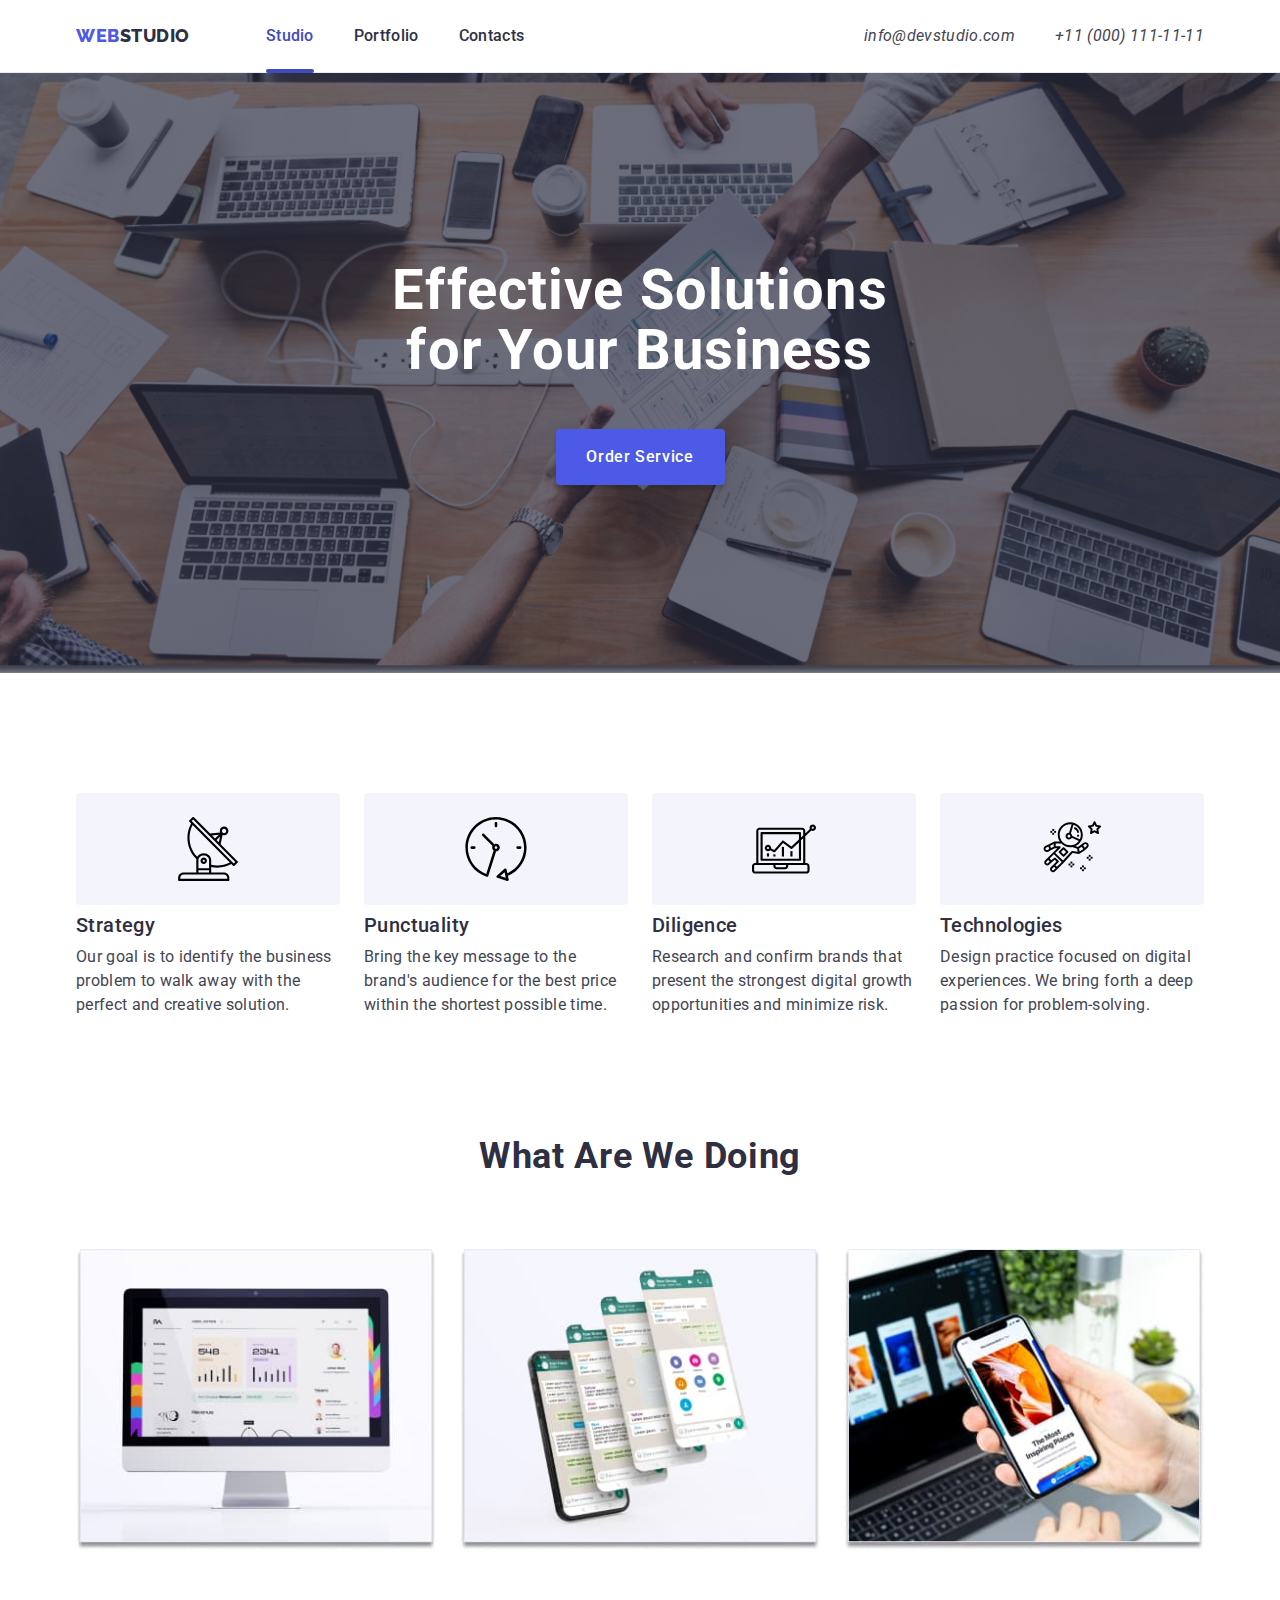
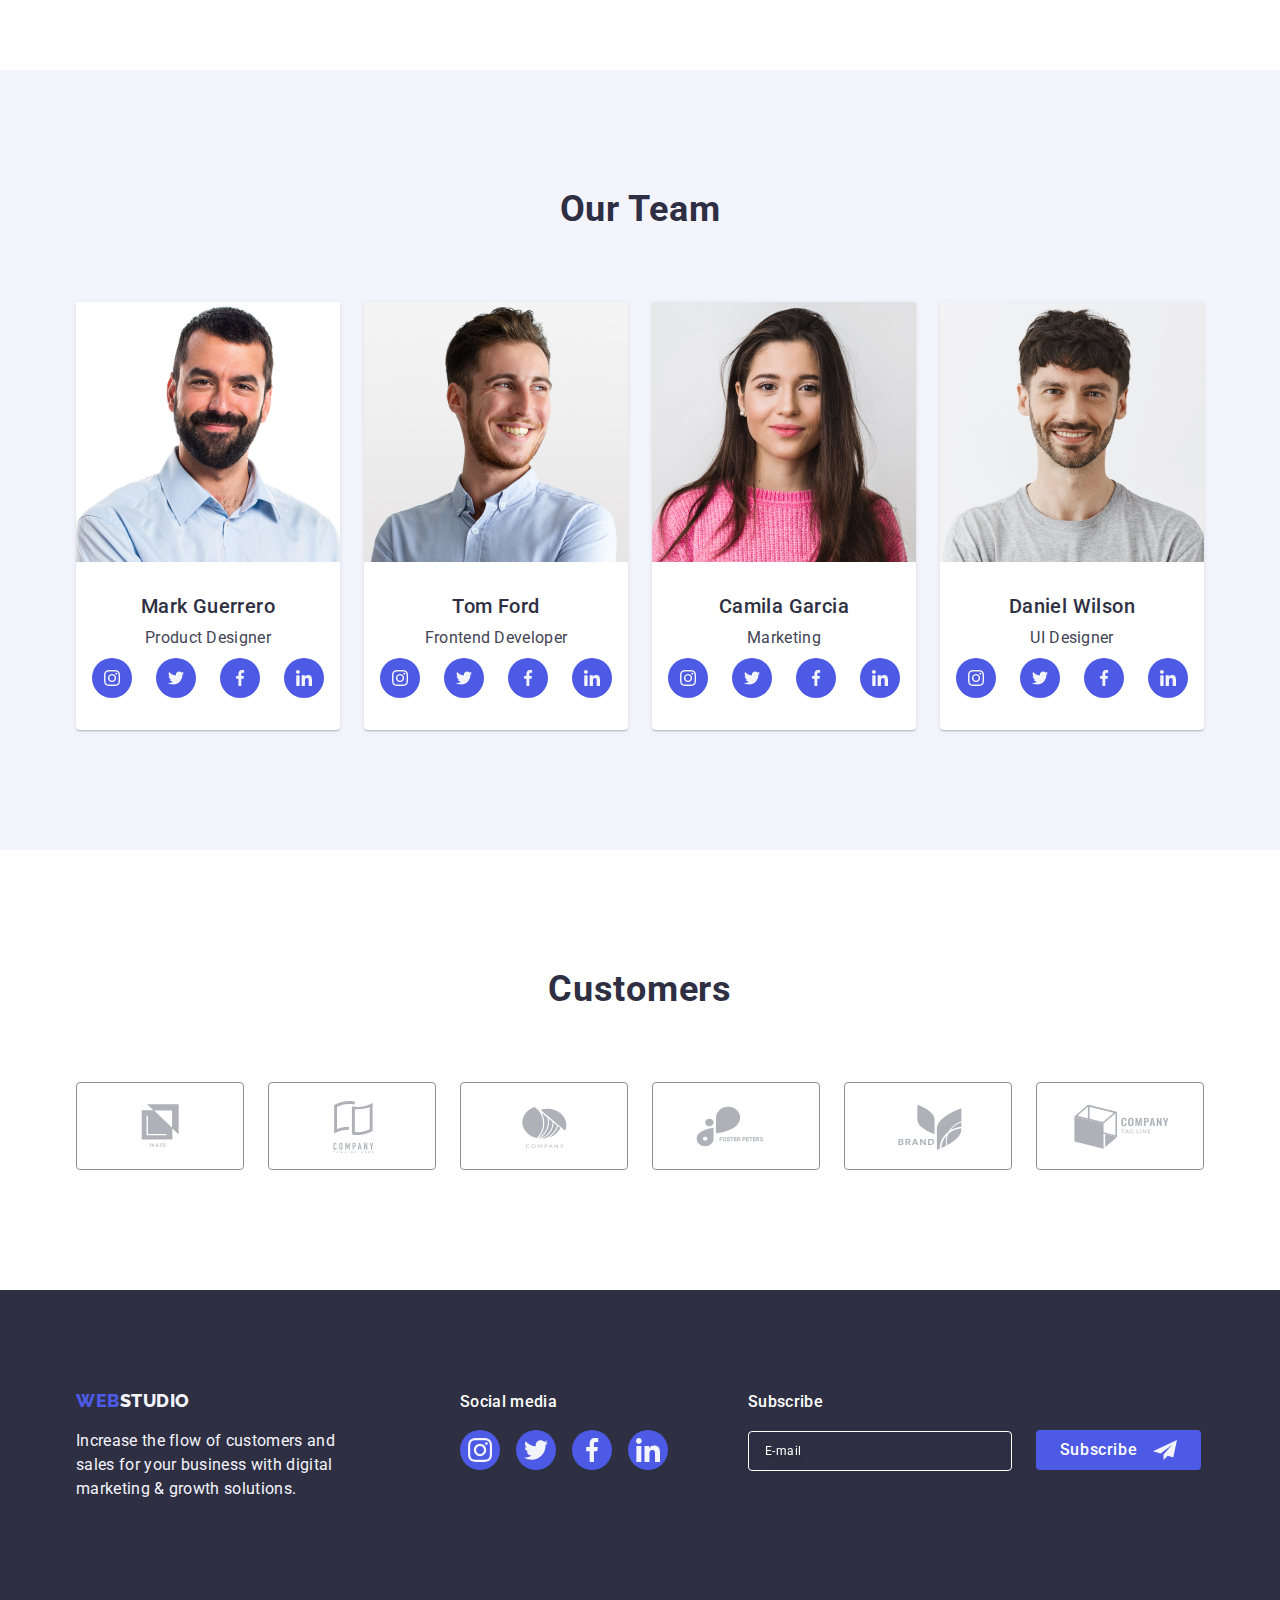
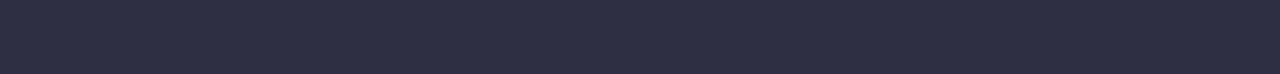
==== commit 9330bb76: "a" ====
--- a/index.html
+++ b/index.html
@@ -86,52 +86,54 @@
               </li>
             </ul>
           </div>
-          <address>
-            <ul class="list mobile-contact">
-              <li>
-                <a
-                  class="link mobile-link mobile-curent"
-                  href="tel:+110001111111"
-                  >+11 (000) 111-11-11</a
-                >
+          <div class="mibile-conract-wraper">
+            <address>
+              <ul class="list mobile-contact">
+                <li>
+                  <a
+                    class="link mobile-link mobile-curent"
+                    href="tel:+110001111111"
+                    >+11 (000) 111-11-11</a
+                  >
+                </li>
+                <li>
+                  <a class="link mobile-email" href="mailto:info@devstudio.com"
+                    >info@devstudio.com</a
+                  >
+                </li>
+              </ul>
+            </address>
+            <ul class="list mobile-social-list">
+              <li class="social-list-item">
+                <a href="" class="btn-link">
+                  <svg class="teamsvg" width="24" height="24">
+                    <use href="./images/icon.svg#icon-instagram"></use>
+                  </svg>
+                </a>
               </li>
-              <li>
-                <a class="link mobile-email" href="mailto:info@devstudio.com"
-                  >info@devstudio.com</a
-                >
+              <li class="social-list-item">
+                <a href="" class="btn-link">
+                  <svg class="teamsvg" width="24" height="24">
+                    <use href="./images/icon.svg#icon-twitter"></use>
+                  </svg>
+                </a>
+              </li>
+              <li class="social-list-item">
+                <a href="" class="btn-link">
+                  <svg class="teamsvg" width="24" height="24">
+                    <use href="./images/icon.svg#icon-facebook"></use>
+                  </svg>
+                </a>
+              </li>
+              <li class="social-list-item">
+                <a href="" class="btn-link">
+                  <svg class="teamsvg" width="24" height="24">
+                    <use href="./images/icon.svg#icon-linkedin"></use>
+                  </svg>
+                </a>
               </li>
             </ul>
-          </address>
-          <ul class="list mobile-social-list">
-            <li class="social-list-item">
-              <a href="" class="btn-link">
-                <svg class="teamsvg" width="24" height="24">
-                  <use href="./images/icon.svg#icon-instagram"></use>
-                </svg>
-              </a>
-            </li>
-            <li class="social-list-item">
-              <a href="" class="btn-link">
-                <svg class="teamsvg" width="24" height="24">
-                  <use href="./images/icon.svg#icon-twitter"></use>
-                </svg>
-              </a>
-            </li>
-            <li class="social-list-item">
-              <a href="" class="btn-link">
-                <svg class="teamsvg" width="24" height="24">
-                  <use href="./images/icon.svg#icon-facebook"></use>
-                </svg>
-              </a>
-            </li>
-            <li class="social-list-item">
-              <a href="" class="btn-link">
-                <svg class="teamsvg" width="24" height="24">
-                  <use href="./images/icon.svg#icon-linkedin"></use>
-                </svg>
-              </a>
-            </li>
-          </ul>
+          </div>
         </div>
       </div>
     </header>
--- a/css/styles.css
+++ b/css/styles.css
@@ -73,7 +73,7 @@
     padding-left: 16px;
     padding-right: 16px;
     
-    outline: 1px solid red;
+    
     margin: 0 auto;
 }
 
@@ -344,6 +344,12 @@
             
             
         }
+        /* .mibile-conract-wraper {
+            min-height: 192px;
+            display: flex;
+            flex-direction: column;
+            justify-content: space-between;
+        } */
               
     
         .btn-mobile {
@@ -398,6 +404,7 @@
             display: flex;
             flex-direction: column;
             gap: 40px;
+            margin-bottom: 48px;
             
         }
     
@@ -405,7 +412,7 @@
             display: flex;
             flex-wrap: wrap;
             justify-content: space-between;
-            
+            max-width: 328px;
             
     
         }
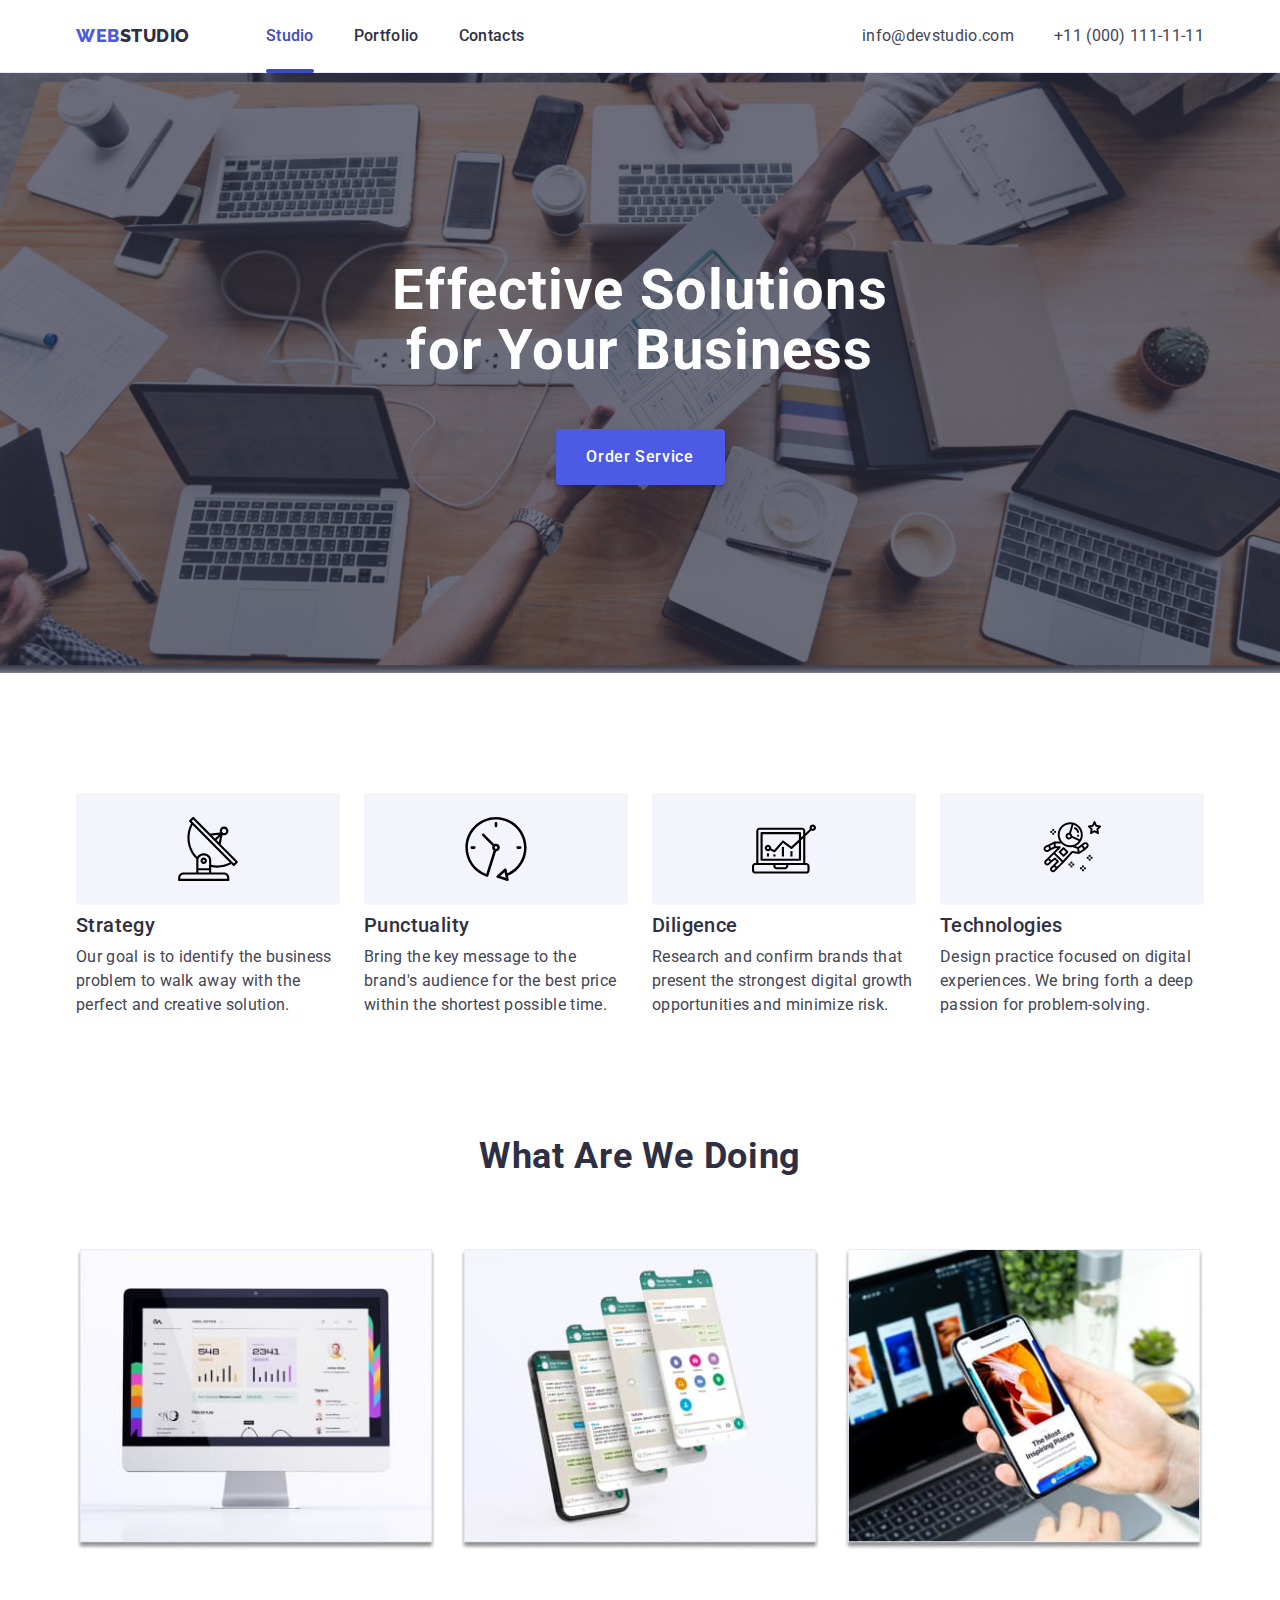
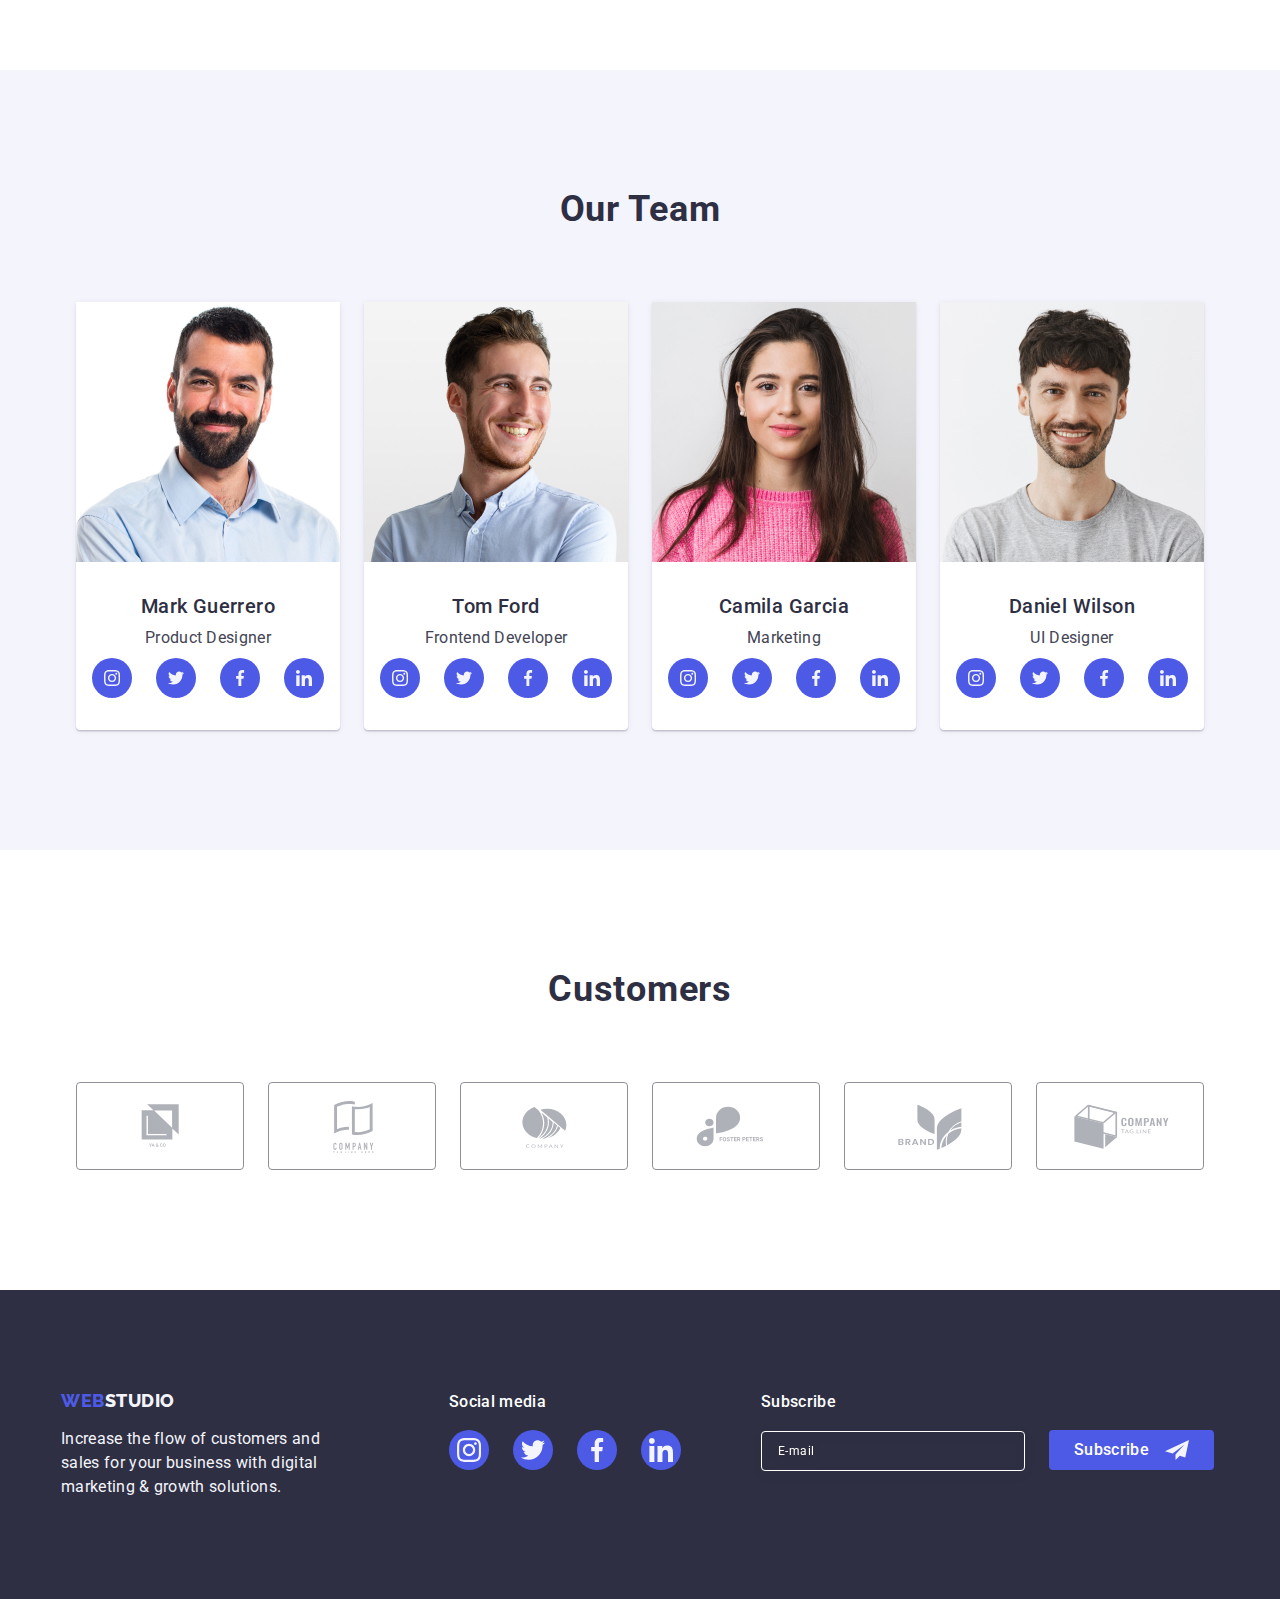
==== commit 6a0e34ad: "i" ====
--- a/index.html
+++ b/index.html
@@ -74,7 +74,9 @@
           <div class="contact-modal">
             <ul class="list mobile-link-list">
               <li>
-                <a class="link mobile-link" href="./index.html">Studio</a>
+                <a class="link mobile-link mobile-curent" href="./index.html"
+                  >Studio</a
+                >
               </li>
               <li>
                 <a class="link mobile-link" href="./portfolio.html"
@@ -82,7 +84,7 @@
                 >
               </li>
               <li>
-                <a class="link mobile-link mobile-curent" href="">Contacts</a>
+                <a class="link mobile-link" href="">Contacts</a>
               </li>
             </ul>
           </div>
@@ -91,7 +93,7 @@
               <ul class="list mobile-contact">
                 <li>
                   <a
-                    class="link mobile-link mobile-curent"
+                    class="link mobile-link mobile-curent mobile-link-small"
                     href="tel:+110001111111"
                     >+11 (000) 111-11-11</a
                   >
@@ -216,6 +218,7 @@
           <ul class="list whatarewedoing">
             <li class="img-list">
               <img
+                srcset="./images/img-1@2.jpg 2x"
                 src="./images/img-1.jpg"
                 alt="computer"
                 width="360"
@@ -224,6 +227,7 @@
             </li>
             <li class="img-list">
               <img
+                srcset="./images/img-2@2.jpg 2x"
                 src="./images/img-2.jpg"
                 alt="iphone"
                 width="360"
@@ -232,6 +236,7 @@
             </li>
             <li class="img-list">
               <img
+                srcset="./images/img-3@2.jpg 2x"
                 src="./images/img-3.jpg"
                 alt="computer and iphone"
                 width="360"
@@ -248,6 +253,7 @@
           <ul class="list whatarewedoing">
             <li class="team-back">
               <img
+                srcset="./images/team-1@2.jpg 2x"
                 src="./images/team-1.jpg"
                 alt="a man with a beard"
                 width="264"
@@ -291,6 +297,7 @@
             </li>
             <li class="team-back">
               <img
+                srcset="./images/team-2@2.jpg 2x"
                 src="./images/team-2.jpg"
                 alt="a man in a shirt"
                 width="264"
@@ -334,6 +341,7 @@
 
             <li class="team-back">
               <img
+                srcset="./images/team-3@2.jpg 2x"
                 src="./images/team-3.jpg"
                 alt="a girl in a pink sweater"
                 width="264"
@@ -376,6 +384,7 @@
             </li>
             <li class="team-back">
               <img
+                srcset="./images/team-4@2.jpg 2x"
                 src="./images/team-4.jpg"
                 alt="a man in a sriyan jacket"
                 width="264"
--- a/css/styles.css
+++ b/css/styles.css
@@ -72,7 +72,7 @@
 .container {
     padding-left: 16px;
     padding-right: 16px;
-    
+
     
     margin: 0 auto;
 }
@@ -137,6 +137,7 @@
     }
 
     .contact-link {
+        font-style: normal;
         font-weight: 400;
         font-size: 12px;
         line-height: 14px;
@@ -205,8 +206,10 @@
     }
 
     .contact-link {
+        font-style: normal;
         font-size: 16px;
-        line-height: 24px;
+            line-height: 1.5;
+            letter-spacing: 0.02em;
         letter-spacing: 0.02em;
     }
 
@@ -252,7 +255,7 @@
     color: var(--logo-span);
 }
 
-@media screen and (min-width: 767px) {
+@media screen and (min-width: 768px) {
     .mobile-menu-open {
         display: none;
     }
@@ -378,6 +381,13 @@
             text-transform: capitalize;
             color: var(--logo-span);
         }
+        @media screen and (max-width: 427px) {
+        .mobile-link-small {
+        font-weight: 500;
+            font-size: 20px;
+        }
+            
+        }
     
         .mobile-curent {
             color: var(--hover-cl);
@@ -474,6 +484,14 @@
             max-width: 428px;
             max-height: 432px;
         }
+    @media (min-device-pixel-ratio: 2),
+            (min-resolution: 192dpi),
+            (min-resolution: 2dppx) {
+    .first-s {
+            background-image: linear-gradient(rgba(46, 47, 66, 0.7), rgba(46, 47, 66, 0.7)), url(../images/mobile-hero@2.jpg);
+
+            }
+        }
 }
 @media screen and (min-width: 768px) {
     
@@ -490,6 +508,14 @@
             max-width: 768px;
             max-height: 437px;
         }
+        @media (min-device-pixel-ratio: 2),
+        (min-resolution: 192dpi),
+        (min-resolution: 2dppx) {
+            .first-s {
+                background-image: linear-gradient(rgba(46, 47, 66, 0.7), rgba(46, 47, 66, 0.7)), url(../images/tablet-hero@2.jpg);
+    
+            }
+        }
 }
 @media screen and (min-width: 1158px) {
     .section-order {
@@ -504,6 +530,14 @@
             background-image: linear-gradient(rgba(46, 47, 66, 0.7), rgba(46, 47, 66, 0.7)), url(../images/hero-back.jpg);  
             max-width: 1440px;
             max-height: 600px;
+        }
+        @media (min-device-pixel-ratio: 2),
+        (min-resolution: 192dpi),
+        (min-resolution: 2dppx) {
+            .first-s {
+                background-image: linear-gradient(rgba(46, 47, 66, 0.7), rgba(46, 47, 66, 0.7)), url(../images/hero-back@2.jpg);
+    
+            }
         }
 }
 
@@ -583,19 +617,15 @@
     padding-top: 96px;
     padding-bottom: 96px;
 }
-.section-info {
-    display: flex;
-    flex-wrap: wrap;
-    
-}
+
 .section-list {
     display: none;
 }
 .sectionhhh {
-    display: flex;
-    justify-content: center;
+    text-align: center;
     font-weight: 700;
     font-size: 36px;
+    
     line-height: 40px;
     letter-spacing: 0.02em;
     color: var(--logo-span);
@@ -616,7 +646,18 @@
     min-height: 96px;
 }
 @media screen and (min-width: 768px) {
+    .section-info {
+        display: flex;
+        flex-wrap: wrap;
+        gap: 72px 24px;
+    }
     .section-info-list {
+        width: calc((100% - 24px) / 2);
+    }
+    .sectionhhh {
+        text-align: start;
+    }
+    /* .section-info-list {
     max-width: 356px;
     min-height: 120px;
     }
@@ -628,16 +669,19 @@
     }
     .pading-tablet {
         padding-bottom: 0;
-    }
+    } */
 }
 @media screen and (min-width: 1158px) {
     .section {
             padding-top: 120px;
             padding-bottom: 120px;
         }
-    .section-list {
-            display: contents;
-        }
+    
+        .section-info {
+                    display: flex;
+                    flex-wrap: wrap;
+        
+                }
 
     .section-info-list {
         max-width: 264px;
@@ -669,10 +713,13 @@
     }
 }
 /*Section 3*/
-.sectoin-what {
-    
-    display: none;
-}
+@media screen and (max-width: 1157px) {
+    .sectoin-what {
+    
+            display: none;
+        }
+}
+
 
 @media screen and (min-width: 1158px) {
     .sectoin-what {
@@ -712,6 +759,7 @@
     width: 264px;
     box-shadow: 0px 1px 6px rgba(46, 47, 66, 0.08), 0px 1px 1px rgba(46, 47, 66, 0.16), 0px 2px 1px rgba(46, 47, 66, 0.08);
     border-radius: 0px 0px 4px 4px;
+    
 }
 .name-and-job {
     padding: 32px 0;
@@ -766,18 +814,18 @@
 .teamsvg {
     fill: var(--back-btn-cl);
 }
+
 @media screen and (min-width: 428px),
 screen and (min-width: 320px) {
-    .whatarewedoing {
-        display: flex;
-        flex-wrap: wrap;
-        justify-content: center;
-        
-    }
-    .team-back {
-        margin-bottom: 72px;
-        
-    }
+    
+    
+        .whatarewedoing {
+            display: flex;
+            flex-wrap: wrap;
+            justify-content: center; 
+            row-gap: 72px;
+        }
+
     .our-team {font-size: 36px;
         line-height: 1.11;
         text-align: center;
@@ -789,6 +837,7 @@
     
 }
 @media screen and (min-width: 768px) {
+    
     .whatarewedoing {
         row-gap: 64px;
         column-gap: 24px;
@@ -808,6 +857,83 @@
 
 /*Section customers*/
 .section-customer {
+    padding: 96px 0;
+}
+.customer {
+    line-height: 1.1;
+    text-align: center;
+    margin-bottom: 72px;
+}
+@media screen and (max-width: 427px) {
+    .customer-list:not(:last-child){
+        margin-bottom: 24px;
+    }
+    
+    
+}
+@media screen and (min-width: 428px) {
+    .customer-list {
+            width: calc((100% - 24px) / 2);
+        }
+                 .customer-sec {
+                     display: flex;
+                     flex-wrap: wrap;
+                     gap: 72px 16px;
+                 }
+}
+
+@media screen and (min-width: 768px) {
+    .customer-list {
+            width: calc((100% - 48px) / 3);
+        }
+        .customer-sec {
+            gap: 72px 24px;
+        }
+}
+@media screen and (min-width: 768px) and (max-width: 1157px) {
+    .customer-wraper {
+            width: 582px;
+        }
+    
+}
+
+@media screen and (min-width: 1158px) {
+    .customer-list {
+            width: calc((100% - 120px) / 6);
+        }
+        .section-customer {
+            padding: 120px 0;
+        }
+}
+.customer-link {
+    display: flex;
+    width: 100%;
+    height: 88px;
+    border: 1px solid #8E8F99;
+    border-radius: 4px;
+    gap: 24px;
+    justify-content: center;
+    align-items: center;
+    color: var(--icon-color);
+    transition: border-color var(--transition-fon), color var(--transition-fon);
+}
+
+.customersvg {
+    fill: currentColor;
+    transition: fill var(--transition-fon);
+}
+
+.customer-link:hover .customersvg,
+.customer-link:focus .customersvg {
+    fill: #404BBF;
+}
+
+.customer-link:hover,
+.customer-link:focus {
+    border-color: #404BBF;
+    color: #404bbf;
+}
+/* .section-customer {
     padding-top: 96px;
     padding-bottom: 96px;
 }
@@ -817,11 +943,9 @@
     justify-content: center;
     margin-bottom: 72px;
 }
-.customer-sec {
-    display: flex;
-}
+
 .customer-list {
-    
+    max-width: 190px;
     display: block;
 }
 .customer-link {
@@ -852,8 +976,20 @@
     border-color: #404BBF;
     color: #404bbf;
 }
+@media screen and (max-width: 427px) {
+    .customer-list {
+        display: flex;
+        max-width: 100%;
+    }
+        .customer-link {
+            max-width: 100%;
+        }
+}
 @media screen and (min-width: 428px),
 screen and (min-width: 320px) { 
+    .customer-sec {
+            display: flex;
+        }
     .customer-sec {
         justify-content: center;
         flex-wrap: wrap;
@@ -866,9 +1002,7 @@
      width: 168px;
      column-gap: 24px;
     }
-    .customer-wraper {
-     width: 582px;
-    }
+    
 
 }
 @media screen and (min-width: 1158px) {
@@ -887,9 +1021,18 @@
         .customer-sec {
             justify-content: space-between;
         }
-}
+} */
+
+
 
 /*footer*/
+
+.end {
+    background-color: var(--logo-span);
+    padding: 100px 0;
+}
+
+
 /* .sec-footer {
     display: flex;
     align-items: baseline;
@@ -909,12 +1052,13 @@
     margin-right: 120px;
 }
 **/
-.social-media-btn {
+
+
+
+
+/* .social-media-btn {
 display: flex;
     justify-content: center;
-
-
-    /* display: inline-block; */
     font-family: 'Roboto', sans-serif;
     font-style: normal;
     font-weight: 500;
@@ -925,13 +1069,8 @@
     margin-bottom: 16px;
 }
 .social-media {
-
-    
     display: flex;
     justify-content: center;
-
-
-    /* display: inline-block; */
     font-family: 'Roboto', sans-serif;
     font-style: normal;
     font-weight: 500;
@@ -954,7 +1093,11 @@
 }
 .use-sec-footer {
     fill: var(--back-btn-cl);
-}
+} */
+
+
+
+
 /**
 .st-footer {
     color: var(--back-btn-cl);
@@ -1007,7 +1150,7 @@
     color: #FFFFFF;
 }
 */
-.footer-btn {
+/* .footer-btn {
     display: flex;
     align-items: center;
     justify-content: center;
@@ -1041,18 +1184,18 @@
         flex-wrap: wrap;
         justify-content: center;
             align-items: center;
-    }
+    } 
     .footer-logo-wrapper {
-        display: flex;
+         display: flex;
         flex-wrap: wrap;
         flex-direction: column;
         justify-content: center;
-            align-items: center;
+            align-items: center; 
             margin-bottom: 72px;
         
     }
     .footer-logo {
-        display: inline-block;
+         display: inline-block; 
         margin-bottom: 16px;
         margin-right: 0;
         }
@@ -1160,8 +1303,176 @@
         .end {
             padding: 100px 0;
         }
-}
-
+} */
+
+@media screen and (min-width: 320px) {
+    .sec-footer {
+        text-align: center;
+    }
+    .footer-logo-wrapper {
+        
+        max-width: 268px;
+        margin: 0 auto;
+        margin-bottom: 72px;
+    }
+    .footer-logo {
+        display: inline-block;
+    margin-bottom: 16px;
+    margin-right: 0;
+
+    }
+    .st-footer {
+        color: var(--back-btn-cl);
+        }
+        .footend {
+            text-align: start;
+            font-family: 'Roboto', sans-serif;
+            font-style: normal;
+            font-weight: 400;
+            font-size: 16px;
+            line-height: 24px;
+            letter-spacing: 0.02em;
+            color: var(--back-btn-cl);
+            width: 268px;
+        }
+    
+        .social-media {
+            font-family: 'Roboto', sans-serif;
+            font-style: normal;
+            font-weight: 500;
+            font-size: 16px;
+            line-height: 24px;
+            letter-spacing: 0.02em;
+            color: #FFFFFF;
+            margin-bottom: 16px;
+        } 
+        .use-sec-footer {
+            fill: var(--back-btn-cl);
+        }
+        .btn-link-footer {
+            transition: background-color var(--transition-fon);
+        }
+    
+        .btn-link-footer:hover,
+        .btn-link-footer:focus {
+            background-color: #31D0AA;
+        }
+    .footer-social-wrapper {
+        margin-bottom: 72px;
+    }
+        .footer-form-wrapper {
+            /* display: flex;
+            flex-direction: column;
+            justify-content: center;
+            align-items: center; */
+            width: 100%;
+        }
+    
+        .footer-form {
+            width: 100%;
+        }
+    
+        .footer-form-input {
+            width: 100%;
+            height: 40px;
+            padding: 8px 16px;
+            background-color: transparent;
+            border: 1px solid #FFFFFF;
+            filter: drop-shadow(0px 4px 4px rgba(0, 0, 0, 0.15));
+            border-radius: 4px;
+            margin-bottom: 16px;
+    
+        }
+    
+        .footer-form-input::placeholder,
+        .footer-form-input {
+            font-weight: 400;
+            font-size: 12px;
+            line-height: 24px;
+            letter-spacing: 0.04em;
+            color: #FFFFFF;
+        }
+    
+        .button-wraper {
+            display: flex;
+            justify-content: center;
+            align-items: center;
+        }
+        .footer-btn {
+            display: flex;
+            align-items: center;
+            justify-content: center;
+            gap: 16px;
+            min-width: 165px;
+            height: 40px;
+            background: #4D5AE5;
+            border-radius: 4px;
+            border: none;
+            letter-spacing: 0.04em;
+            margin: 0;
+            transition: background-color var(--transition-fon);
+        }
+    
+        .footer-btn:hover,
+        .footer-btn:focus {
+            background-color: var(--hover-cl);
+        }
+    
+        .telegram-svg {
+            fill: var(--back-btn-cl);
+        }
+        .social-media-btn {
+                font-family: 'Roboto', sans-serif;
+                font-style: normal;
+                font-weight: 500;
+                font-size: 16px;
+                line-height: 24px;
+                letter-spacing: 0.02em;
+                color: #FFFFFF;
+            }
+        }
+        @media screen and (min-width: 768px) and (max-width: 1157px) {
+            .sec-footer {
+                width: 552px;
+            }
+        }
+    
+@media screen and (min-width: 768px) {
+    .sec-footer {
+        display: flex;
+        flex-wrap: wrap;
+        text-align: start;
+        gap: 72px 24px;
+        padding: 0;
+    }
+    .footer-logo-wrapper {
+        margin: 0;
+    }
+    .footer-social-wrapper {
+        margin: 0;
+    }
+        .footer-form-input {
+            width: 264px;
+            margin: 0;
+        }
+    .footer-form {
+        display: flex;
+        align-items: baseline;
+        gap: 24px;
+    }
+}
+@media screen and (min-width: 1158px) {
+    .sec-footer {
+        flex-wrap: nowrap;
+        gap: 0;
+    }
+        .footer-logo-wrapper {
+            margin-right: 120px;
+        }
+                .footer-social-wrapper {
+                    margin-right: 80px;
+                }
+}
 
 
 /*potrfolio*/
@@ -1174,6 +1485,17 @@
     gap: 24px;
     justify-content: center;
     margin-bottom: 72px;
+}
+@media screen and (max-width: 767px) {
+.btnflex {
+    flex-wrap: wrap;
+    justify-content: start;
+    }
+.section-all-btn {
+    padding-top: 48px;
+    padding-bottom: 48px;
+}
+    
 }
 .btn-all {
     display: block;
@@ -1203,6 +1525,22 @@
 .portfolio-list {
     width: calc((100% - 48px) / 3);
 
+}
+@media screen and (min-width: 768px) and (max-width: 1157px) {
+.portfolio-list {
+    width: calc((100% - 24px) / 2);
+    
+}
+}
+@media screen and (min-width: 320px) and (max-width: 767px) {
+    .imgdev {
+        flex-wrap: nowrap;
+        flex-direction: column;
+    }
+        .portfolio-list {
+            width: 100%;
+        }
+    
 }
 
 .portfollio-link {
@@ -1300,7 +1638,6 @@
 
 .modal {
     position: absolute;
-    
     min-height: 576px;
     top: 50%;
     left: 50%;
@@ -1311,12 +1648,18 @@
     padding: 24px;
     padding-top: 72px;
 }
+@media screen and (orientation: landscape) and (max-width: 767px) {
+    .modal {
+        top: 80%;
+    }
+    
+}
 @media screen and (min-width: 320px) {
     .modal {
         width: 100%;
     }
 }
-@media screen and (min-width: 392px) {
+@media screen and (min-width: 428px) {
     .modal {
         width: 392px;
     }
@@ -1354,6 +1697,7 @@
 
 
 /*modal form*/
+
 .call-you {
     font-weight: 500;
     font-size: 16px;
@@ -1506,4 +1850,11 @@
     color: var(--back-cl);
     background-color: var(--hover-cl);
 
+}
+.backfon {
+    overflow-y: auto;
+}
+.modal {
+    overflow-y: auto;
+    min-height: 586px;
 }